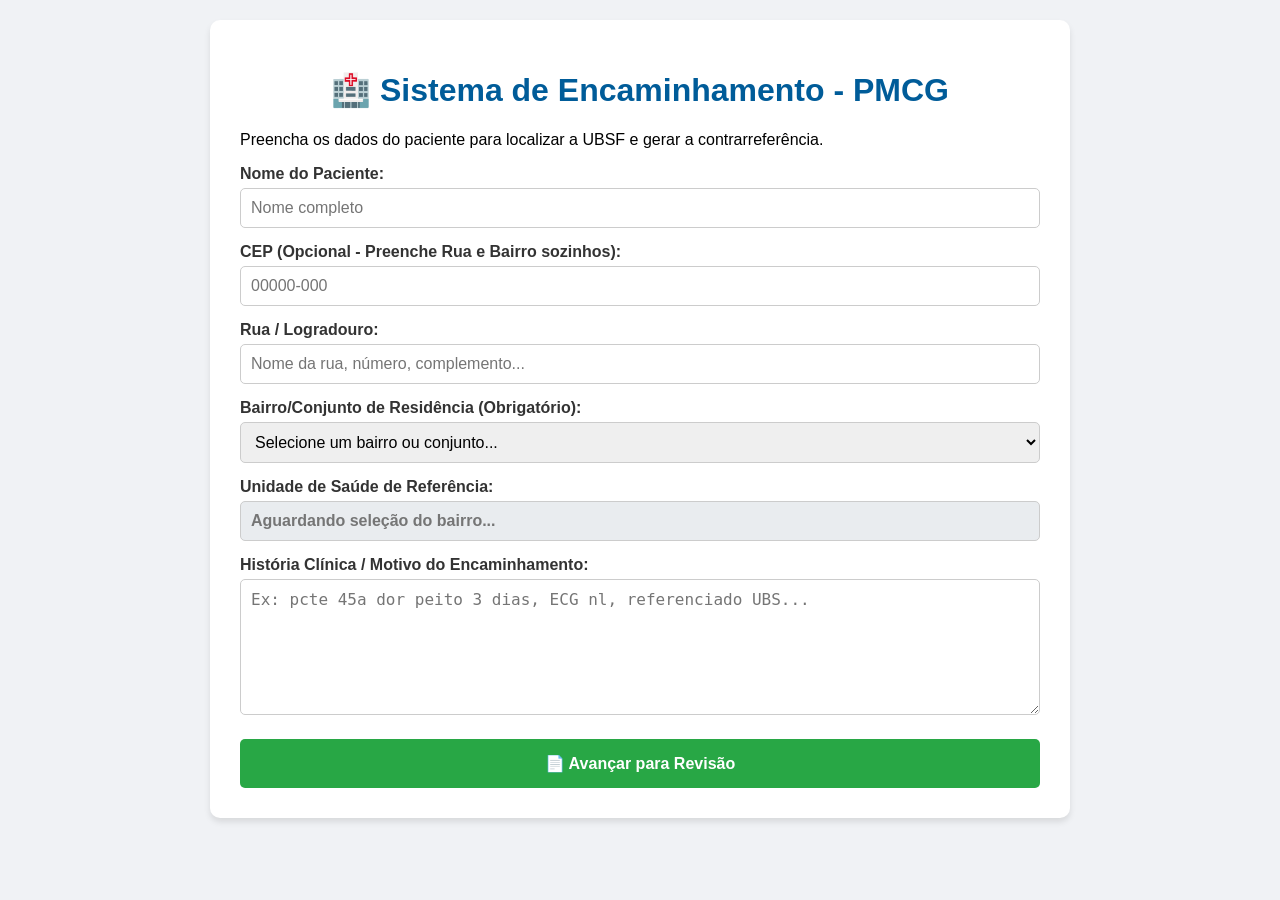
==== index.html @ 98b92aba "botando a key" ====
<!DOCTYPE html>
<html lang="pt-BR">
<head>
    <meta charset="UTF-8">
    <meta name="viewport" content="width=device-width, initial-scale=1.0">
    <title>Sistema de Contrarreferência - SUS Campina Grande</title>
    <style>
        /* =========================================
           ESTILO DA TELA (O que o médico vê no PC)
           ========================================= */
        body { 
            font-family: 'Segoe UI', Tahoma, Geneva, Verdana, sans-serif; 
            background-color: #f0f2f5; 
            margin: 0; 
            padding: 20px; 
        }
        .container { 
            max-width: 800px; 
            margin: 0 auto; 
            background: white; 
            padding: 30px; 
            border-radius: 10px; 
            box-shadow: 0 4px 6px rgba(0,0,0,0.1); 
        }
        h1, h2 { color: #005c99; text-align: center; }
        label { display: block; margin-top: 15px; font-weight: bold; color: #333; }
        select, textarea, input { 
            width: 100%; 
            padding: 10px; 
            margin-top: 5px; 
            border: 1px solid #ccc; 
            border-radius: 5px; 
            font-size: 16px; 
            box-sizing: border-box;
        }
        .botoes-acao {
            display: flex;
            gap: 15px;
            margin-top: 25px;
        }
        button { 
            color: white; 
            padding: 15px; 
            border: none; 
            border-radius: 5px; 
            cursor: pointer; 
            font-size: 16px; 
            width: 100%; 
            font-weight: bold;
            transition: opacity 0.2s;
        }
        button:hover { opacity: 0.8; }
        button:disabled { background-color: #6c757d; cursor: not-allowed; opacity: 0.7; }
        
        .btn-principal { background-color: #28a745; margin-top: 20px;}
        .btn-voltar { background-color: #6c757d; }
        .btn-alterar { background-color: #ffc107; color: #333; }

        .loading { color: #005c99; font-size: 14px; display: none; margin-top: 5px;}

        /* Telas */
        #tela-preview { display: none; }
        #documento-oficial { display: none; }

        /* =========================================
           CONFIGURAÇÃO DE IMPRESSÃO (PDF)
           ========================================= */
        @media print {
            @page { size: A4; margin: 0; }
            body { margin: 0; padding: 0; background: white; }
            body * { visibility: hidden; }
            .container { display: none !important; }

            #documento-oficial, #documento-oficial * { visibility: visible; }

            #documento-oficial {
                position: absolute; left: 0; top: 0; width: 100%;
                padding: 2.5cm 2.5cm 2.5cm 3cm; 
                box-sizing: border-box;
                font-family: 'Times New Roman', Times, serif;
                font-size: 12pt; color: black; display: block;
            }

            .cabecalho { text-align: center; border-bottom: 2px solid black; padding-bottom: 15px; margin-bottom: 30px; }
            .cabecalho h2 { font-size: 16pt; margin: 5px 0; text-transform: uppercase; color: black; }
            .cabecalho h3 { font-size: 14pt; margin: 5px 0; font-weight: normal; }
            .cabecalho p { font-size: 12pt; margin: 10px 0; font-weight: bold; letter-spacing: 1px; }

            .campo-impresso { margin-bottom: 25px; font-size: 13pt; line-height: 1.6; }
            strong { font-weight: bold; }
            hr { margin: 30px 0; border: 0; border-top: 1px solid #000; }

            #print-historia { text-align: justify; min-height: 100px; white-space: pre-wrap; }

            .assinatura { margin-top: 100px; text-align: center; border-top: 1px solid black; width: 60%; margin-left: auto; margin-right: auto; padding-top: 10px; }
            
            .rodape-sis { position: fixed; bottom: 1cm; left: 0; width: 100%; text-align: center; font-size: 9pt; color: #555; }
            .versao-canto { position: fixed; bottom: 1cm; right: 2cm; font-size: 8pt; color: #ccc; }
        }
    </style>
</head>
<body>

    <div class="container" id="tela-formulario">
        <h1>🏥 Sistema de Encaminhamento - PMCG</h1>
        <p>Preencha os dados do paciente para localizar a UBSF e gerar a contrarreferência.</p>

        <label for="paciente">Nome do Paciente:</label>
        <input type="text" id="paciente" placeholder="Nome completo">

        <label for="cep">CEP (Opcional - Preenche Rua e Bairro sozinhos):</label>
        <input type="text" id="cep" placeholder="00000-000" onblur="buscarCEP()" maxlength="9">
        <div id="loading-cep" class="loading">Buscando endereço...</div>

        <label for="rua">Rua / Logradouro:</label>
        <input type="text" id="rua" placeholder="Nome da rua, número, complemento...">

        <label for="bairro">Bairro/Conjunto de Residência (Obrigatório):</label>
        <select id="bairro" onchange="localizarUBS()">
            <option value="">Selecione um bairro ou conjunto...</option>
            <option value="Acácio Figueiredo (Catingueira)">Acácio Figueiredo (Catingueira)</option>
            <option value="Alto Branco">Alto Branco</option>
            <option value="Alto da Serra (Cuités)">Alto da Serra (Cuités)</option>
            <option value="Altos de Campina (Cidades)">Altos de Campina (Cidades)</option>
            <option value="Araxá">Araxá</option>
            <option value="Bairro das Cidades">Bairro das Cidades</option>
            <option value="Bairro das Nações">Bairro das Nações</option>
            <option value="Bela Vista">Bela Vista</option>
            <option value="Belo Monte (Nova Brasília)">Belo Monte (Nova Brasília)</option>
            <option value="Bodocongó">Bodocongó</option>
            <option value="Castelo Branco">Castelo Branco</option>
            <option value="Catolé">Catolé</option>
            <option value="Catolé de Zé Ferreira">Catolé de Zé Ferreira</option>
            <option value="Centenário">Centenário</option>
            <option value="Centro">Centro</option>
            <option value="Colinas do Oeste">Colinas do Oeste</option>
            <option value="Colinas do Sol (Malvinas)">Colinas do Sol (Malvinas)</option>
            <option value="Complexo Aluizio Campos (Ligeiro)">Complexo Aluizio Campos (Ligeiro)</option>
            <option value="Conceição">Conceição</option>
            <option value="Conjunto Acácio Figueiredo (Três Irmãs)">Conjunto Acácio Figueiredo (Três Irmãs)</option>
            <option value="Conjunto Chico Mendes (Malvinas)">Conjunto Chico Mendes (Malvinas)</option>
            <option value="Conjunto Cinza (Três Irmãs)">Conjunto Cinza (Três Irmãs)</option>
            <option value="Conjunto Irmãos Alexandrino">Conjunto Irmãos Alexandrino</option>
            <option value="Conjunto Mariz (Malvinas)">Conjunto Mariz (Malvinas)</option>
            <option value="Conjunto Pedro Gondim (Cidades)">Conjunto Pedro Gondim (Cidades)</option>
            <option value="Conjunto Raimundo Suassuna (Três Irmãs)">Conjunto Raimundo Suassuna (Três Irmãs)</option>
            <option value="Conjunto Ronaldo Cunha Lima (Três Irmãs)">Conjunto Ronaldo Cunha Lima (Três Irmãs)</option>
            <option value="Conjunto Severino Cabral (Bodocongó)">Conjunto Severino Cabral (Bodocongó)</option>
            <option value="Cruzeiro">Cruzeiro</option>
            <option value="Cuités">Cuités</option>
            <option value="Dinamérica">Dinamérica</option>
            <option value="Distrito de Catolé">Distrito de Catolé</option>
            <option value="Distrito dos Mecânicos (Jardim Paulistano)">Distrito dos Mecânicos (Jardim Paulistano)</option>
            <option value="Distrito Industrial">Distrito Industrial</option>
            <option value="Estação Velha">Estação Velha</option>
            <option value="Galante">Galante</option>
            <option value="Glória 1 (Nova Brasília)">Glória 1 (Nova Brasília)</option>
            <option value="Glória 2 (Nova Brasília)">Glória 2 (Nova Brasília)</option>
            <option value="Itararé">Itararé</option>
            <option value="Jardim América (Nova Brasília)">Jardim América (Nova Brasília)</option>
            <option value="Jardim Bellagio (Três Irmãs)">Jardim Bellagio (Três Irmãs)</option>
            <option value="Jardim Borborema">Jardim Borborema</option>
            <option value="Jardim Continental">Jardim Continental</option>
            <option value="Jardim Europa (Nova Brasília)">Jardim Europa (Nova Brasília)</option>
            <option value="Jardim Menezes">Jardim Menezes</option>
            <option value="Jardim Paulistano">Jardim Paulistano</option>
            <option value="Jardim Quarenta">Jardim Quarenta</option>
            <option value="Jardim Tavares">Jardim Tavares</option>
            <option value="Jardim Verdejante">Jardim Verdejante</option>
            <option value="Jardim Vitória">Jardim Vitória</option>
            <option value="Jardim Walnyza (Velame)">Jardim Walnyza (Velame)</option>
            <option value="Jeremias">Jeremias</option>
            <option value="José Pinheiro">José Pinheiro</option>
            <option value="Juracy Palhano (Nações)">Juracy Palhano (Nações)</option>
            <option value="Lauritzen">Lauritzen</option>
            <option value="Liberdade">Liberdade</option>
            <option value="Ligeiro">Ligeiro</option>
            <option value="Loteamento Alameda (Serrotão)">Loteamento Alameda (Serrotão)</option>
            <option value="Loteamento Altiplano Serra Rica (Cuités)">Loteamento Altiplano Serra Rica (Cuités)</option>
            <option value="Loteamento Bento Figueiredo (Monte Santo/Univ.)">Loteamento Bento Figueiredo (Monte Santo/Univ.)</option>
            <option value="Loteamento Grande Campina (Serrotão)">Loteamento Grande Campina (Serrotão)</option>
            <option value="Loteamento João Paulo II (Ramadinha)">Loteamento João Paulo II (Ramadinha)</option>
            <option value="Loteamento Portal dos Bosques (Serrotão)">Loteamento Portal dos Bosques (Serrotão)</option>
            <option value="Louzeiro">Louzeiro</option>
            <option value="Malvinas">Malvinas</option>
            <option value="Marinho">Marinho</option>
            <option value="Mirante">Mirante</option>
            <option value="Monte Castelo">Monte Castelo</option>
            <option value="Monte Santo">Monte Santo</option>
            <option value="Mutirão do Serrotão">Mutirão do Serrotão</option>
            <option value="Nova Brasília">Nova Brasília</option>
            <option value="Novo Araxá">Novo Araxá</option>
            <option value="Novo Bodocongó">Novo Bodocongó</option>
            <option value="Novo Cruzeiro">Novo Cruzeiro</option>
            <option value="Novo Horizonte">Novo Horizonte</option>
            <option value="Palmeira">Palmeira</option>
            <option value="Palmeira Imperial">Palmeira Imperial</option>
            <option value="Pedregal">Pedregal</option>
            <option value="Ponto Cem Réis">Ponto Cem Réis</option>
            <option value="Portal de Campina (Três Irmãs)">Portal de Campina (Três Irmãs)</option>
            <option value="Portal Sudoeste (Três Irmãs)">Portal Sudoeste (Três Irmãs)</option>
            <option value="Prata">Prata</option>
            <option value="Presidente Médici">Presidente Médici</option>
            <option value="Quarenta">Quarenta</option>
            <option value="Ramadinha (I e II)">Ramadinha (I e II)</option>
            <option value="Ressurreição 1 (Acácio Figueiredo e Presidente Médici)">Ressurreição 1 (Acácio Figueiredo e Presidente Médici)</option>
            <option value="Ressurreição 2">Ressurreição 2</option>
            <option value="Rocha Cavalcante (Três Irmãs)">Rocha Cavalcante (Três Irmãs)</option>
            <option value="Rosa Cruz (Cruzeiro)">Rosa Cruz (Cruzeiro)</option>
            <option value="Sandra Cavalcante">Sandra Cavalcante</option>
            <option value="Santa Cruz">Santa Cruz</option>
            <option value="Santa Rosa">Santa Rosa</option>
            <option value="Santa Terezinha">Santa Terezinha</option>
            <option value="Santo Antônio">Santo Antônio</option>
            <option value="São Januário (Bodocongó)">São Januário (Bodocongó)</option>
            <option value="São José">São José</option>
            <option value="São José da Mata">São José da Mata</option>
            <option value="Serra da Borborema">Serra da Borborema</option>
            <option value="Serrotão">Serrotão</option>
            <option value="Sítio Estreito (I, II e III)">Sítio Estreito (I, II e III)</option>
            <option value="Sítio Lucas (I e II)">Sítio Lucas (I e II)</option>
            <option value="Tambor">Tambor</option>
            <option value="Três Irmãs">Três Irmãs</option>
            <option value="Universitário">Universitário</option>
            <option value="Velame">Velame</option>
            <option value="Vila dos Teimosos (Bodocongó)">Vila dos Teimosos (Bodocongó)</option>
            <option value="Vila Olímpia (Cuités)">Vila Olímpia (Cuités)</option>
        </select>

        <label for="ubs-encontrada">Unidade de Saúde de Referência:</label>
        <input type="text" id="ubs-encontrada" readonly placeholder="Aguardando seleção do bairro..." style="background-color: #e9ecef; font-weight: bold; color: #d9534f;">

        <label for="historia">História Clínica / Motivo do Encaminhamento:</label>
        <textarea id="historia" rows="6" placeholder="Ex: pcte 45a dor peito 3 dias, ECG nl, referenciado UBS..."></textarea>
        
        <button id="btn-avancar" class="btn-principal" onclick="irParaRevisao()">📄 Avançar para Revisão</button>
    </div>

    <div class="container" id="tela-preview">
        <h2>Revisão do Encaminhamento</h2>
        <p>Revise os dados antes de gerar o documento finalizado para o paciente.</p>

        <div style="background-color: #f8f9fa; padding: 15px; border-radius: 5px; border: 1px solid #ccc;">
            <p><strong>Paciente:</strong> <span id="rev-paciente"></span></p>
            <p><strong>Endereço:</strong> <span id="rev-endereco"></span></p>
            <p><strong>Unidade de Destino:</strong> <span id="rev-ubs" style="color: #d9534f; font-weight: bold;"></span></p>
            
            <label for="rev-historia">História Clínica / Conduta (Melhorada por IA):</label>
            <textarea id="rev-historia" rows="8"></textarea>
        </div>

        <div class="botoes-acao">
            <button class="btn-voltar" onclick="voltarParaForm()">⬅️ Voltar</button>
            <button class="btn-alterar" onclick="alterarDescricao()">✏️ Alterar Descrição</button>
            <button class="btn-principal" onclick="confirmarEImprimir()">🖨️ Confirmar e Imprimir</button>
        </div>
    </div>

    <div id="documento-oficial">
        <div class="cabecalho">
            <h2>PREFEITURA MUNICIPAL DE CAMPINA GRANDE</h2>
            <h3>SECRETARIA MUNICIPAL DE SAÚDE</h3>
            <p>CONTRARREFERÊNCIA / ENCAMINHAMENTO</p>
        </div>
        
        <div class="campo-impresso"><strong>Paciente:</strong> <br> <span id="print-paciente"></span></div>
        <div class="campo-impresso"><strong>Endereço Residencial:</strong> <br> <span id="print-endereco"></span></div>
        <div class="campo-impresso"><strong>Unidade de Destino (UBSF/Centro de Saúde):</strong> <br> <span id="print-ubs"></span></div>
        
        <hr>
        
        <h3>Histórico Clínico e Conduta:</h3>
        <div class="campo-impresso" id="print-historia"></div>

        <div class="assinatura">
            Assinatura e Carimbo do Médico<br>
            Urgência/Emergência
        </div>
        
        <div class="rodape-sis">
            Documento gerado eletronicamente pelo Sistema Integrado de Saúde.
        </div>
        <div class="versao-canto">
            v3.0.0 - Debugger Ativado
        </div>
    </div>

    <script>
        // ==========================================
        // 🚨 CONFIGURAÇÃO DA INTELIGÊNCIA ARTIFICIAL
        // ==========================================
        // APAGUE E COLOQUE SUA NOVA CHAVE AQUI DENTRO DAS ASPAS:
        const GEMINI_API_KEY = 'AIzaSyDJZE4pDd6wF1U__6DGbTFGeXxDzhyXias'; 

        // BANCO DE DADOS (UBSF)
        const baseDeDados = {
            "Acácio Figueiredo (Catingueira)": "UBSF Acácio Figueiredo",
            "Alto Branco": "UBSF Alto Branco",
            "Alto da Serra (Cuités)": "UBSF Cuités (Alto da Serra)",
            "Altos de Campina (Cidades)": "UBSF Bairro das Cidades",
            "Araxá": "UBSF Araxá",
            "Bairro das Cidades": "UBSF Bairro das Cidades",
            "Bairro das Nações": "UBSF Bairro das Nações",
            "Bela Vista": "UBSF Bela Vista",
            "Belo Monte (Nova Brasília)": "UBSF Nova Brasília (Belo Monte)",
            "Bodocongó": "UBSF Bodocongó",
            "Castelo Branco": "UBSF Castelo Branco",
            "Catolé": "UBSF Catolé",
            "Catolé de Zé Ferreira": "UBSF Catolé de Zé Ferreira",
            "Centenário": "UBSF Centenário",
            "Centro": "Centro de Saúde Francisco Pinto",
            "Colinas do Oeste": "UBSF Colinas do Oeste",
            "Colinas do Sol (Malvinas)": "UBSF Malvinas",
            "Complexo Aluizio Campos (Ligeiro)": "UBSF Aluizio Campos",
            "Conceição": "UBSF Conceição",
            "Conjunto Acácio Figueiredo (Três Irmãs)": "UBSF Três Irmãs",
            "Conjunto Chico Mendes (Malvinas)": "UBSF Chico Mendes",
            "Conjunto Cinza (Três Irmãs)": "UBSF Conjunto Cinza",
            "Conjunto Irmãos Alexandrino": "UBSF Irmãos Alexandrino",
            "Conjunto Mariz (Malvinas)": "UBSF Malvinas",
            "Conjunto Pedro Gondim (Cidades)": "UBSF Pedro Gondim",
            "Conjunto Raimundo Suassuna (Três Irmãs)": "UBSF Raimundo Suassuna",
            "Conjunto Ronaldo Cunha Lima (Três Irmãs)": "UBSF Ronaldo Cunha Lima",
            "Conjunto Severino Cabral (Bodocongó)": "UBSF Severino Cabral",
            "Cruzeiro": "UBSF Cruzeiro",
            "Cuités": "UBSF Cuités",
            "Dinamérica": "UBSF Dinamérica",
            "Distrito de Catolé": "UBSF Distrito de Catolé",
            "Distrito dos Mecânicos (Jardim Paulistano)": "UBSF Distrito dos Mecânicos",
            "Distrito Industrial": "UBSF Distrito Industrial",
            "Estação Velha": "UBSF Estação Velha",
            "Galante": "UBSF Galante",
            "Glória 1 (Nova Brasília)": "UBSF Nova Brasília (Glória)",
            "Glória 2 (Nova Brasília)": "UBSF Nova Brasília (Glória)",
            "Itararé": "UBSF Itararé",
            "Jardim América (Nova Brasília)": "UBSF Nova Brasília",
            "Jardim Bellagio (Três Irmãs)": "UBSF Três Irmãs",
            "Jardim Borborema": "UBSF Jardim Borborema",
            "Jardim Continental": "UBSF Jardim Continental",
            "Jardim Europa (Nova Brasília)": "UBSF Nova Brasília",
            "Jardim Menezes": "UBSF Jardim Menezes",
            "Jardim Paulistano": "UBSF Jardim Paulistano",
            "Jardim Quarenta": "UBSF Jardim Quarenta",
            "Jardim Tavares": "UBSF Jardim Tavares",
            "Jardim Verdejante": "UBSF Jardim Verdejante",
            "Jardim Vitória": "UBSF Jardim Vitória",
            "Jardim Walnyza (Velame)": "UBSF Velame",
            "Jeremias": "UBSF Jeremias",
            "José Pinheiro": "UBSF José Pinheiro",
            "Juracy Palhano (Nações)": "UBSF Nações",
            "Lauritzen": "UBSF Lauritzen",
            "Liberdade": "UBSF Liberdade",
            "Ligeiro": "UBSF Ligeiro",
            "Loteamento Alameda (Serrotão)": "UBSF Serrotão",
            "Loteamento Altiplano Serra Rica (Cuités)": "UBSF Cuités",
            "Loteamento Bento Figueiredo (Monte Santo/Univ.)": "UBSF Bento Figueiredo",
            "Loteamento Grande Campina (Serrotão)": "UBSF Serrotão",
            "Loteamento João Paulo II (Ramadinha)": "UBSF Ramadinha",
            "Loteamento Portal dos Bosques (Serrotão)": "UBSF Serrotão",
            "Louzeiro": "UBSF Louzeiro",
            "Malvinas": "UBSF Malvinas",
            "Marinho": "UBSF Marinho",
            "Mirante": "UBSF Mirante",
            "Monte Castelo": "UBSF Monte Castelo",
            "Monte Santo": "UBSF Monte Santo",
            "Mutirão do Serrotão": "UBSF Mutirão do Serrotão",
            "Nova Brasília": "UBSF Nova Brasília",
            "Novo Araxá": "UBSF Novo Araxá",
            "Novo Bodocongó": "UBSF Novo Bodocongó",
            "Novo Cruzeiro": "UBSF Novo Cruzeiro",
            "Novo Horizonte": "UBSF Novo Horizonte",
            "Palmeira": "UBSF Palmeira",
            "Palmeira Imperial": "UBSF Palmeira Imperial",
            "Pedregal": "UBSF Pedregal",
            "Ponto Cem Réis": "UBSF Ponto Cem Réis",
            "Portal de Campina (Três Irmãs)": "UBSF Três Irmãs",
            "Portal Sudoeste (Três Irmãs)": "UBSF Portal Sudoeste",
            "Prata": "Centro de Saúde da Prata",
            "Presidente Médici": "UBSF Presidente Médici",
            "Quarenta": "UBSF Quarenta",
            "Ramadinha (I e II)": "UBSF Ramadinha",
            "Ressurreição 1 (Acácio Figueiredo e Presidente Médici)": "UBSF Ressurreição",
            "Ressurreição 2": "UBSF Ressurreição 2",
            "Rocha Cavalcante (Três Irmãs)": "UBSF Rocha Cavalcante",
            "Rosa Cruz (Cruzeiro)": "UBSF Rosa Cruz",
            "Sandra Cavalcante": "UBSF Sandra Cavalcante",
            "Santa Cruz": "UBSF Santa Cruz",
            "Santa Rosa": "UBSF Santa Rosa",
            "Santa Terezinha": "UBSF Santa Terezinha",
            "Santo Antônio": "UBSF Santo Antônio",
            "São Januário (Bodocongó)": "UBSF Bodocongó",
            "São José": "UBSF São José",
            "São José da Mata": "UBSF São José da Mata",
            "Serra da Borborema": "UBSF Serra da Borborema",
            "Serrotão": "UBSF Serrotão",
            "Sítio Estreito (I, II e III)": "UBSF Sítio Estreito",
            "Sítio Lucas (I e II)": "UBSF Sítio Lucas",
            "Tambor": "UBSF Tambor",
            "Três Irmãs": "UBSF Três Irmãs",
            "Universitário": "UBSF Universitário",
            "Velame": "UBSF Velame",
            "Vila dos Teimosos (Bodocongó)": "UBSF Bodocongó",
            "Vila Olímpia (Cuités)": "UBSF Cuités"
        };

        // FUNÇÃO QUE RODA A IA POR DEBAIXO DOS PANOS (COM AVISOS DE ERRO LIGADOS)
        async function melhorarTextoComIA(textoOriginal) {
            if (GEMINI_API_KEY === 'AIzaSyDJZE4pDd6wF1U__6DGbTFGeXxDzhyXias') {
                alert("❌ ERRO: Você esqueceu de colocar sua API Key nova no código!");
                return textoOriginal;
            }

            const promptMestre = `Atue como um médico assistente. Transforme as seguintes palavras-chave ou anotações breves em um resumo clínico formal, claro, coeso e objetivo para um documento de encaminhamento e contrarreferência do SUS. 
            Regras estritas: 
            1. NÃO invente dados médicos, sintomas, medicações ou idades que não foram fornecidos nas notas. 
            2. Corrija abreviações para os termos médicos corretos. 
            3. O texto deve ser corrido, profissional e em um único parágrafo ou tópicos curtos.
            
            Anotações do médico: ${textoOriginal}`;

            try {
                const url = `https://generativelanguage.googleapis.com/v1beta/models/gemini-1.5-flash:generateContent?key=${GEMINI_API_KEY}`;
                
                const response = await fetch(url, {
                    method: 'POST',
                    headers: { 'Content-Type': 'application/json' },
                    body: JSON.stringify({
                        contents: [{ parts: [{ text: promptMestre }] }],
                        // DESLIGA OS FILTROS DE SEGURANÇA QUE BLOQUEIAM TERMOS CLÍNICOS E ANATÔMICOS
                        safetySettings: [
                            { category: "HARM_CATEGORY_DANGEROUS_CONTENT", threshold: "BLOCK_NONE" },
                            { category: "HARM_CATEGORY_HARASSMENT", threshold: "BLOCK_NONE" },
                            { category: "HARM_CATEGORY_HATE_SPEECH", threshold: "BLOCK_NONE" },
                            { category: "HARM_CATEGORY_SEXUALLY_EXPLICIT", threshold: "BLOCK_NONE" }
                        ]
                    })
                });

                const data = await response.json();

                // 🚨 SE O GOOGLE RETORNAR ERRO (CHAVE REVOGADA, ETC), O ALERTA APARECE AQUI:
                if (!response.ok) {
                    alert("❌ ERRO DA API DO GEMINI:\nO Google recusou o acesso. Detalhe do erro:\n" + (data.error?.message || "Erro desconhecido. Verifique sua API Key."));
                    return textoOriginal;
                }

                if (data.candidates && data.candidates.length > 0) {
                    return data.candidates[0].content.parts[0].text.trim();
                } else {
                    alert("⚠️ A IA rodou, mas o Google bloqueou a resposta por segurança. O texto original será mantido.");
                    return textoOriginal; 
                }

            } catch (error) {
                alert("❌ ERRO NO SISTEMA:\nNão foi possível conectar à internet ou à IA. Erro: " + error.message);
                return textoOriginal; 
            }
        }

        // BUSCA CEP
        async function buscarCEP() {
            let cepInput = document.getElementById('cep').value;
            let cep = cepInput.replace(/\D/g, ''); 
            
            if (cep.length === 8) {
                document.getElementById('loading-cep').style.display = "block";
                try {
                    let response = await fetch(`https://viacep.com.br/ws/${cep}/json/`);
                    let data = await response.json();
                    
                    if (!data.erro) {
                        if (data.logradouro) {
                            document.getElementById('rua').value = data.logradouro;
                        } else {
                            document.getElementById('rua').value = ""; 
                            alert("Esse parece ser um CEP geral da cidade. A rua e o bairro precisam ser preenchidos manualmente.");
                        }
                        
                        let selectBairro = document.getElementById('bairro');
                        let bairroEncontrado = false;
                        
                        if (data.bairro) {
                            let apiBairro = data.bairro.normalize("NFD").replace(/[\u0300-\u036f]/g, "").toLowerCase().trim();
                            
                            let indiceExato = -1;
                            let indiceParcial = -1;

                            for (let i = 1; i < selectBairro.options.length; i++) {
                                let optionText = selectBairro.options[i].text.normalize("NFD").replace(/[\u0300-\u036f]/g, "").toLowerCase().trim();

                                if (optionText === apiBairro) {
                                    indiceExato = i;
                                    break; 
                                } else if (indiceExato === -1 && (optionText.includes(apiBairro) || apiBairro.includes(optionText))) {
                                    if (indiceParcial === -1) {
                                        indiceParcial = i; 
                                    }
                                }
                            }

                            if (indiceExato !== -1) {
                                selectBairro.selectedIndex = indiceExato;
                                bairroEncontrado = true;
                            } else if (indiceParcial !== -1) {
                                selectBairro.selectedIndex = indiceParcial;
                                bairroEncontrado = true;
                            }
                        }
                        
                        localizarUBS(); 
                        
                        if (!bairroEncontrado && data.bairro) {
                            alert(`O CEP achou a área "${data.bairro}", mas ela não casou perfeitamente. Por favor, escolha a opção mais próxima no menu.`);
                        }
                    } else {
                        alert("⚠️ CEP não encontrado. Verifique se os números estão corretos.");
                    }
                } catch (error) {
                    alert("⚠️ Erro de conexão ao buscar o CEP. O sistema dos Correios pode estar instável.");
                    console.error("Erro na busca de CEP", error);
                } finally {
                    document.getElementById('loading-cep').style.display = "none";
                }
            } else if (cep.length > 0 && cep.length < 8) {
                alert("⚠️ O CEP está incompleto. Ele precisa ter 8 números.");
            }
        }

        function localizarUBS() {
            const bairroSelecionado = document.getElementById('bairro').value;
            const campoUBS = document.getElementById('ubs-encontrada');
            if (bairroSelecionado && baseDeDados[bairroSelecionado]) {
                campoUBS.value = baseDeDados[bairroSelecionado];
            } else {
                campoUBS.value = "";
            }
        }

        // NAVEGAÇÃO E AÇÃO DO BOTÃO "AVANÇAR" COM IA EMBUTIDA
        async function irParaRevisao() {
            const nome = document.getElementById('paciente').value;
            const rua = document.getElementById('rua').value;
            const bairro = document.getElementById('bairro').value;
            const ubs = document.getElementById('ubs-encontrada').value;
            const historiaOriginal = document.getElementById('historia').value.trim();

            if(!nome || !bairro || !historiaOriginal || !ubs) {
                alert("Por favor, preencha pelo menos o Nome do Paciente, Bairro (para localizar a UBS) e a História Clínica.");
                return;
            }

            const btnAvancar = document.getElementById('btn-avancar');
            const textoOriginalBtn = btnAvancar.innerText;
            
            // Trava o botão e avisa que está rodando
            btnAvancar.innerText = "⏳ Estruturando texto com IA...";
            btnAvancar.disabled = true;

            // Chama a Inteligência Artificial e espera
            const historiaMelhorada = await melhorarTextoComIA(historiaOriginal);

            // Destrava o botão
            btnAvancar.innerText = textoOriginalBtn;
            btnAvancar.disabled = false;

            // Joga os dados pra tela de revisão
            document.getElementById('rev-paciente').innerText = nome;
            let enderecoCompleto = rua ? `${rua}, Bairro/Conjunto: ${bairro}` : `Bairro/Conjunto: ${bairro}`;
            document.getElementById('rev-endereco').innerText = enderecoCompleto;
            document.getElementById('rev-ubs').innerText = ubs;
            
            // Joga o texto (melhorado ou o original em caso de falha)
            document.getElementById('rev-historia').value = historiaMelhorada;

            // Troca de tela
            document.getElementById('tela-formulario').style.display = "none";
            document.getElementById('tela-preview').style.display = "block";
        }

        function voltarParaForm() {
            document.getElementById('historia').value = document.getElementById('rev-historia').value;
            document.getElementById('tela-preview').style.display = "none";
            document.getElementById('tela-formulario').style.display = "block";
        }

        function alterarDescricao() {
            const areaTexto = document.getElementById('rev-historia');
            areaTexto.focus();
            const val = areaTexto.value;
            areaTexto.value = '';
            areaTexto.value = val;
        }

        function confirmarEImprimir() {
            const nome = document.getElementById('rev-paciente').innerText;
            const endereco = document.getElementById('rev-endereco').innerText;
            const ubs = document.getElementById('rev-ubs').innerText;
            const historiaFinal = document.getElementById('rev-historia').value;

            document.getElementById('print-paciente').innerText = nome;
            document.getElementById('print-endereco').innerText = endereco;
            document.getElementById('print-ubs').innerText = ubs;
            document.getElementById('print-historia').innerText = historiaFinal;

            window.print();
        }
    </script>
</body>
</html>
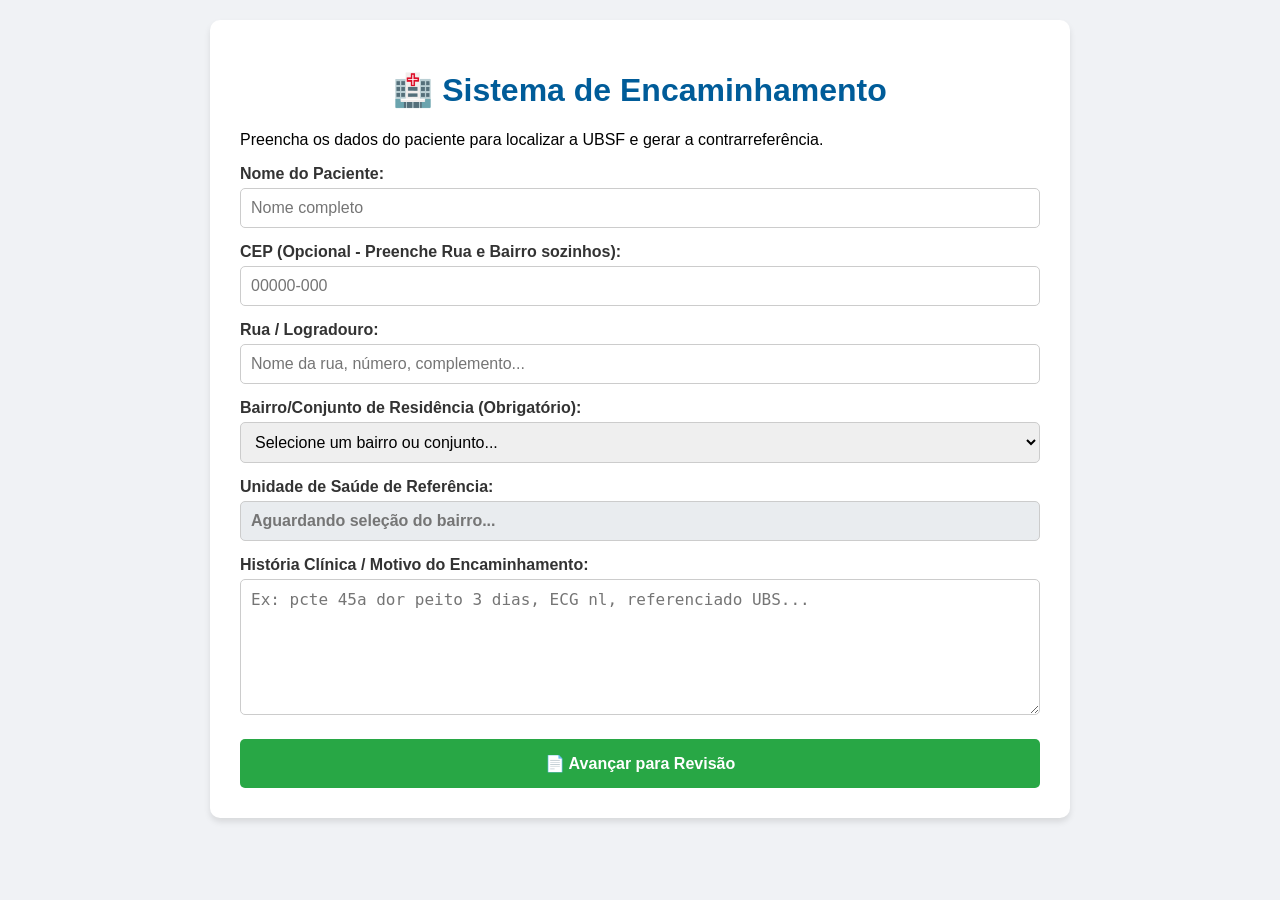
==== commit 5764e235: "ajeitando IA ajeitando prompt pq tava dando um texto muito diferente" ====
--- a/index.html
+++ b/index.html
@@ -102,7 +102,7 @@
 <body>
 
     <div class="container" id="tela-formulario">
-        <h1>🏥 Sistema de Encaminhamento - PMCG</h1>
+        <h1>🏥 Sistema de Encaminhamento</h1>
         <p>Preencha os dados do paciente para localizar a UBSF e gerar a contrarreferência.</p>
 
         <label for="paciente">Nome do Paciente:</label>
@@ -281,7 +281,7 @@
             Documento gerado eletronicamente pelo Sistema Integrado de Saúde.
         </div>
         <div class="versao-canto">
-            v3.0.0 - Debugger Ativado
+            v3.2.0 - Gemini 2.5 Atualizado
         </div>
     </div>
 
@@ -289,7 +289,6 @@
         // ==========================================
         // 🚨 CONFIGURAÇÃO DA INTELIGÊNCIA ARTIFICIAL
         // ==========================================
-        // APAGUE E COLOQUE SUA NOVA CHAVE AQUI DENTRO DAS ASPAS:
         const GEMINI_API_KEY = 'AIzaSyDJZE4pDd6wF1U__6DGbTFGeXxDzhyXias'; 
 
         // BANCO DE DADOS (UBSF)
@@ -403,30 +402,30 @@
             "Vila Olímpia (Cuités)": "UBSF Cuités"
         };
 
-        // FUNÇÃO QUE RODA A IA POR DEBAIXO DOS PANOS (COM AVISOS DE ERRO LIGADOS)
+        // FUNÇÃO QUE RODA A IA POR DEBAIXO DOS PANOS
         async function melhorarTextoComIA(textoOriginal) {
-            if (GEMINI_API_KEY === 'AIzaSyDJZE4pDd6wF1U__6DGbTFGeXxDzhyXias') {
+            if (GEMINI_API_KEY === 'COLOQUE_SUA_NOVA_CHAVE_AQUI') {
                 alert("❌ ERRO: Você esqueceu de colocar sua API Key nova no código!");
                 return textoOriginal;
             }
 
-            const promptMestre = `Atue como um médico assistente. Transforme as seguintes palavras-chave ou anotações breves em um resumo clínico formal, claro, coeso e objetivo para um documento de encaminhamento e contrarreferência do SUS. 
-            Regras estritas: 
-            1. NÃO invente dados médicos, sintomas, medicações ou idades que não foram fornecidos nas notas. 
-            2. Corrija abreviações para os termos médicos corretos. 
-            3. O texto deve ser corrido, profissional e em um único parágrafo ou tópicos curtos.
+            const promptMestre = `Reescreva as anotações médicas abaixo para que fiquem com um português correto, profissional e com boa fluidez. 
+            REGRAS ABSOLUTAS: 
+            1. APENAS corrija erros ortográficos, melhore a pontuação e expanda abreviações médicas comuns (ex: "pcte" para "paciente", "PA" para "Pressão Arterial").
+            2. NÃO INVENTE, não deduza e não adicione NENHUM diagnóstico, sintoma, remédio ou dado que não esteja no texto original.
+            3. NÃO use saudações (como "Olá"), não coloque títulos, não faça introduções nem comentários finais. Devolva EXATAMENTE E APENAS o texto clínico arrumado.
             
             Anotações do médico: ${textoOriginal}`;
 
             try {
-                const url = `https://generativelanguage.googleapis.com/v1beta/models/gemini-1.5-flash:generateContent?key=${GEMINI_API_KEY}`;
+                // AQUI ESTÁ O SEGREDO: O NOME DO MODELO FOI ATUALIZADO PARA gemini-2.5-flash
+                const url = `https://generativelanguage.googleapis.com/v1beta/models/gemini-2.5-flash:generateContent?key=${GEMINI_API_KEY}`;
                 
                 const response = await fetch(url, {
                     method: 'POST',
                     headers: { 'Content-Type': 'application/json' },
                     body: JSON.stringify({
                         contents: [{ parts: [{ text: promptMestre }] }],
-                        // DESLIGA OS FILTROS DE SEGURANÇA QUE BLOQUEIAM TERMOS CLÍNICOS E ANATÔMICOS
                         safetySettings: [
                             { category: "HARM_CATEGORY_DANGEROUS_CONTENT", threshold: "BLOCK_NONE" },
                             { category: "HARM_CATEGORY_HARASSMENT", threshold: "BLOCK_NONE" },
@@ -438,7 +437,6 @@
 
                 const data = await response.json();
 
-                // 🚨 SE O GOOGLE RETORNAR ERRO (CHAVE REVOGADA, ETC), O ALERTA APARECE AQUI:
                 if (!response.ok) {
                     alert("❌ ERRO DA API DO GEMINI:\nO Google recusou o acesso. Detalhe do erro:\n" + (data.error?.message || "Erro desconhecido. Verifique sua API Key."));
                     return textoOriginal;
@@ -552,27 +550,21 @@
             const btnAvancar = document.getElementById('btn-avancar');
             const textoOriginalBtn = btnAvancar.innerText;
             
-            // Trava o botão e avisa que está rodando
             btnAvancar.innerText = "⏳ Estruturando texto com IA...";
             btnAvancar.disabled = true;
 
-            // Chama a Inteligência Artificial e espera
             const historiaMelhorada = await melhorarTextoComIA(historiaOriginal);
 
-            // Destrava o botão
             btnAvancar.innerText = textoOriginalBtn;
             btnAvancar.disabled = false;
 
-            // Joga os dados pra tela de revisão
             document.getElementById('rev-paciente').innerText = nome;
             let enderecoCompleto = rua ? `${rua}, Bairro/Conjunto: ${bairro}` : `Bairro/Conjunto: ${bairro}`;
             document.getElementById('rev-endereco').innerText = enderecoCompleto;
             document.getElementById('rev-ubs').innerText = ubs;
             
-            // Joga o texto (melhorado ou o original em caso de falha)
             document.getElementById('rev-historia').value = historiaMelhorada;
 
-            // Troca de tela
             document.getElementById('tela-formulario').style.display = "none";
             document.getElementById('tela-preview').style.display = "block";
         }
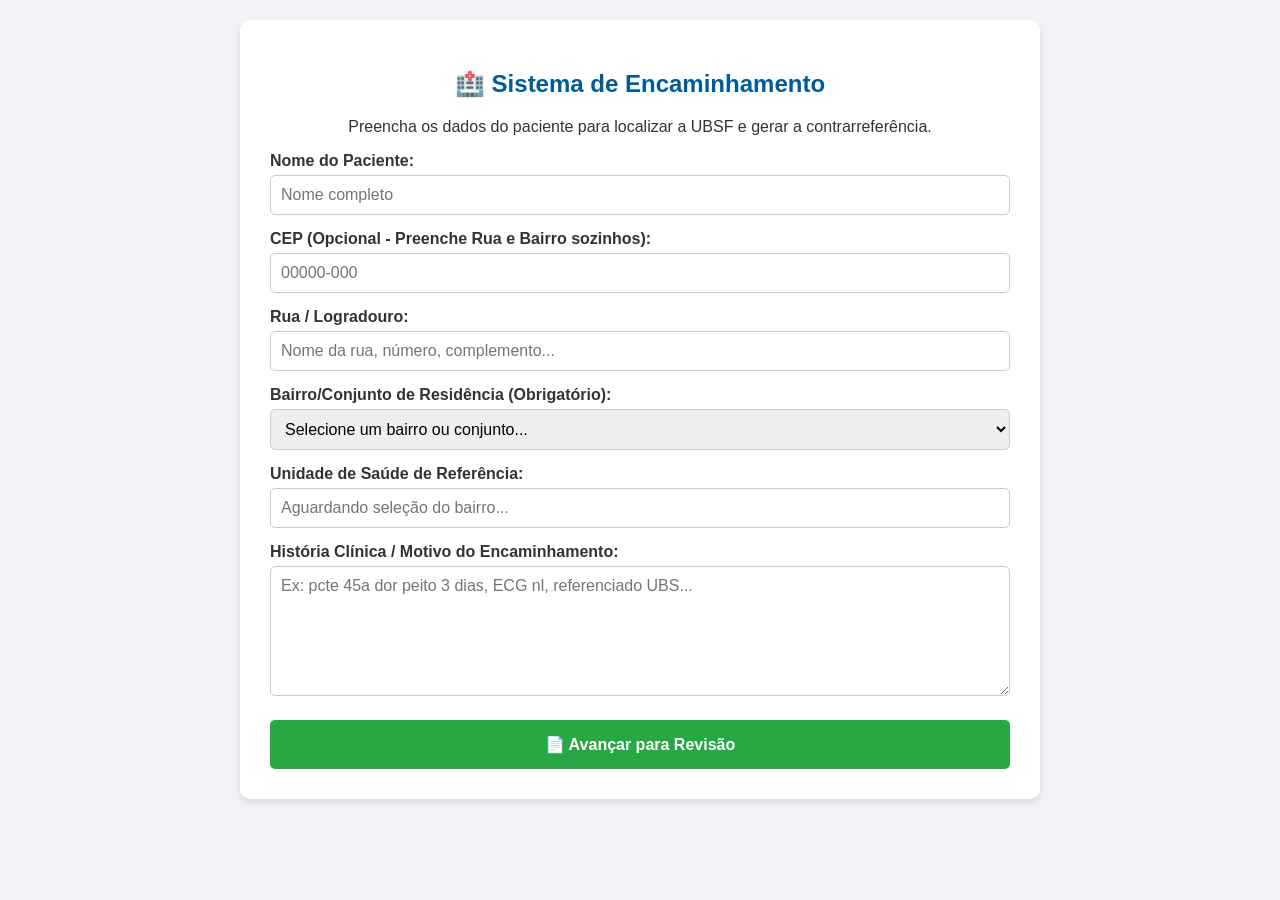
==== commit 562d0942: "Coloquei o novo index para rodas, por seguranca mantive o arquivo anterior como index1.html. Alterei" ====
--- a/index.html
+++ b/index.html
@@ -1,601 +1,124 @@
 <!DOCTYPE html>
 <html lang="pt-BR">
 <head>
-    <meta charset="UTF-8">
-    <meta name="viewport" content="width=device-width, initial-scale=1.0">
-    <title>Sistema de Contrarreferência - SUS Campina Grande</title>
-    <style>
-        /* =========================================
-           ESTILO DA TELA (O que o médico vê no PC)
-           ========================================= */
-        body { 
-            font-family: 'Segoe UI', Tahoma, Geneva, Verdana, sans-serif; 
-            background-color: #f0f2f5; 
-            margin: 0; 
-            padding: 20px; 
-        }
-        .container { 
-            max-width: 800px; 
-            margin: 0 auto; 
-            background: white; 
-            padding: 30px; 
-            border-radius: 10px; 
-            box-shadow: 0 4px 6px rgba(0,0,0,0.1); 
-        }
-        h1, h2 { color: #005c99; text-align: center; }
-        label { display: block; margin-top: 15px; font-weight: bold; color: #333; }
-        select, textarea, input { 
-            width: 100%; 
-            padding: 10px; 
-            margin-top: 5px; 
-            border: 1px solid #ccc; 
-            border-radius: 5px; 
-            font-size: 16px; 
-            box-sizing: border-box;
-        }
-        .botoes-acao {
-            display: flex;
-            gap: 15px;
-            margin-top: 25px;
-        }
-        button { 
-            color: white; 
-            padding: 15px; 
-            border: none; 
-            border-radius: 5px; 
-            cursor: pointer; 
-            font-size: 16px; 
-            width: 100%; 
-            font-weight: bold;
-            transition: opacity 0.2s;
-        }
-        button:hover { opacity: 0.8; }
-        button:disabled { background-color: #6c757d; cursor: not-allowed; opacity: 0.7; }
-        
-        .btn-principal { background-color: #28a745; margin-top: 20px;}
-        .btn-voltar { background-color: #6c757d; }
-        .btn-alterar { background-color: #ffc107; color: #333; }
+  <meta charset="UTF-8">
+  <meta name="viewport" content="width=device-width, initial-scale=1.0">
+  <title>Sistema de Contrarreferência - SUS Campina Grande</title>
 
-        .loading { color: #005c99; font-size: 14px; display: none; margin-top: 5px;}
-
-        /* Telas */
-        #tela-preview { display: none; }
-        #documento-oficial { display: none; }
-
-        /* =========================================
-           CONFIGURAÇÃO DE IMPRESSÃO (PDF)
-           ========================================= */
-        @media print {
-            @page { size: A4; margin: 0; }
-            body { margin: 0; padding: 0; background: white; }
-            body * { visibility: hidden; }
-            .container { display: none !important; }
-
-            #documento-oficial, #documento-oficial * { visibility: visible; }
-
-            #documento-oficial {
-                position: absolute; left: 0; top: 0; width: 100%;
-                padding: 2.5cm 2.5cm 2.5cm 3cm; 
-                box-sizing: border-box;
-                font-family: 'Times New Roman', Times, serif;
-                font-size: 12pt; color: black; display: block;
-            }
-
-            .cabecalho { text-align: center; border-bottom: 2px solid black; padding-bottom: 15px; margin-bottom: 30px; }
-            .cabecalho h2 { font-size: 16pt; margin: 5px 0; text-transform: uppercase; color: black; }
-            .cabecalho h3 { font-size: 14pt; margin: 5px 0; font-weight: normal; }
-            .cabecalho p { font-size: 12pt; margin: 10px 0; font-weight: bold; letter-spacing: 1px; }
-
-            .campo-impresso { margin-bottom: 25px; font-size: 13pt; line-height: 1.6; }
-            strong { font-weight: bold; }
-            hr { margin: 30px 0; border: 0; border-top: 1px solid #000; }
-
-            #print-historia { text-align: justify; min-height: 100px; white-space: pre-wrap; }
-
-            .assinatura { margin-top: 100px; text-align: center; border-top: 1px solid black; width: 60%; margin-left: auto; margin-right: auto; padding-top: 10px; }
-            
-            .rodape-sis { position: fixed; bottom: 1cm; left: 0; width: 100%; text-align: center; font-size: 9pt; color: #555; }
-            .versao-canto { position: fixed; bottom: 1cm; right: 2cm; font-size: 8pt; color: #ccc; }
-        }
-    </style>
+  <link rel="stylesheet" href="css/style.css">
+  <link rel="stylesheet" href="css/print.css" media="print">
 </head>
 <body>
-
-    <div class="container" id="tela-formulario">
+  <main class="app">
+    <section class="container" id="tela-formulario">
+      <header class="page-header">
         <h1>🏥 Sistema de Encaminhamento</h1>
         <p>Preencha os dados do paciente para localizar a UBSF e gerar a contrarreferência.</p>
+      </header>
 
-        <label for="paciente">Nome do Paciente:</label>
-        <input type="text" id="paciente" placeholder="Nome completo">
+      <form id="form-encaminhamento">
+        <div class="form-group">
+          <label for="paciente">Nome do Paciente:</label>
+          <input type="text" id="paciente" name="paciente" placeholder="Nome completo">
+        </div>
 
-        <label for="cep">CEP (Opcional - Preenche Rua e Bairro sozinhos):</label>
-        <input type="text" id="cep" placeholder="00000-000" onblur="buscarCEP()" maxlength="9">
-        <div id="loading-cep" class="loading">Buscando endereço...</div>
+        <div class="form-group">
+          <label for="cep">CEP (Opcional - Preenche Rua e Bairro sozinhos):</label>
+          <input type="text" id="cep" name="cep" placeholder="00000-000" maxlength="9">
+          <div id="loading-cep" class="loading">Buscando endereço...</div>
+        </div>
 
-        <label for="rua">Rua / Logradouro:</label>
-        <input type="text" id="rua" placeholder="Nome da rua, número, complemento...">
+        <div class="form-group">
+          <label for="rua">Rua / Logradouro:</label>
+          <input type="text" id="rua" name="rua" placeholder="Nome da rua, número, complemento...">
+        </div>
 
-        <label for="bairro">Bairro/Conjunto de Residência (Obrigatório):</label>
-        <select id="bairro" onchange="localizarUBS()">
+        <div class="form-group">
+          <label for="bairro">Bairro/Conjunto de Residência (Obrigatório):</label>
+          <select id="bairro" name="bairro">
             <option value="">Selecione um bairro ou conjunto...</option>
-            <option value="Acácio Figueiredo (Catingueira)">Acácio Figueiredo (Catingueira)</option>
-            <option value="Alto Branco">Alto Branco</option>
-            <option value="Alto da Serra (Cuités)">Alto da Serra (Cuités)</option>
-            <option value="Altos de Campina (Cidades)">Altos de Campina (Cidades)</option>
-            <option value="Araxá">Araxá</option>
-            <option value="Bairro das Cidades">Bairro das Cidades</option>
-            <option value="Bairro das Nações">Bairro das Nações</option>
-            <option value="Bela Vista">Bela Vista</option>
-            <option value="Belo Monte (Nova Brasília)">Belo Monte (Nova Brasília)</option>
-            <option value="Bodocongó">Bodocongó</option>
-            <option value="Castelo Branco">Castelo Branco</option>
-            <option value="Catolé">Catolé</option>
-            <option value="Catolé de Zé Ferreira">Catolé de Zé Ferreira</option>
-            <option value="Centenário">Centenário</option>
-            <option value="Centro">Centro</option>
-            <option value="Colinas do Oeste">Colinas do Oeste</option>
-            <option value="Colinas do Sol (Malvinas)">Colinas do Sol (Malvinas)</option>
-            <option value="Complexo Aluizio Campos (Ligeiro)">Complexo Aluizio Campos (Ligeiro)</option>
-            <option value="Conceição">Conceição</option>
-            <option value="Conjunto Acácio Figueiredo (Três Irmãs)">Conjunto Acácio Figueiredo (Três Irmãs)</option>
-            <option value="Conjunto Chico Mendes (Malvinas)">Conjunto Chico Mendes (Malvinas)</option>
-            <option value="Conjunto Cinza (Três Irmãs)">Conjunto Cinza (Três Irmãs)</option>
-            <option value="Conjunto Irmãos Alexandrino">Conjunto Irmãos Alexandrino</option>
-            <option value="Conjunto Mariz (Malvinas)">Conjunto Mariz (Malvinas)</option>
-            <option value="Conjunto Pedro Gondim (Cidades)">Conjunto Pedro Gondim (Cidades)</option>
-            <option value="Conjunto Raimundo Suassuna (Três Irmãs)">Conjunto Raimundo Suassuna (Três Irmãs)</option>
-            <option value="Conjunto Ronaldo Cunha Lima (Três Irmãs)">Conjunto Ronaldo Cunha Lima (Três Irmãs)</option>
-            <option value="Conjunto Severino Cabral (Bodocongó)">Conjunto Severino Cabral (Bodocongó)</option>
-            <option value="Cruzeiro">Cruzeiro</option>
-            <option value="Cuités">Cuités</option>
-            <option value="Dinamérica">Dinamérica</option>
-            <option value="Distrito de Catolé">Distrito de Catolé</option>
-            <option value="Distrito dos Mecânicos (Jardim Paulistano)">Distrito dos Mecânicos (Jardim Paulistano)</option>
-            <option value="Distrito Industrial">Distrito Industrial</option>
-            <option value="Estação Velha">Estação Velha</option>
-            <option value="Galante">Galante</option>
-            <option value="Glória 1 (Nova Brasília)">Glória 1 (Nova Brasília)</option>
-            <option value="Glória 2 (Nova Brasília)">Glória 2 (Nova Brasília)</option>
-            <option value="Itararé">Itararé</option>
-            <option value="Jardim América (Nova Brasília)">Jardim América (Nova Brasília)</option>
-            <option value="Jardim Bellagio (Três Irmãs)">Jardim Bellagio (Três Irmãs)</option>
-            <option value="Jardim Borborema">Jardim Borborema</option>
-            <option value="Jardim Continental">Jardim Continental</option>
-            <option value="Jardim Europa (Nova Brasília)">Jardim Europa (Nova Brasília)</option>
-            <option value="Jardim Menezes">Jardim Menezes</option>
-            <option value="Jardim Paulistano">Jardim Paulistano</option>
-            <option value="Jardim Quarenta">Jardim Quarenta</option>
-            <option value="Jardim Tavares">Jardim Tavares</option>
-            <option value="Jardim Verdejante">Jardim Verdejante</option>
-            <option value="Jardim Vitória">Jardim Vitória</option>
-            <option value="Jardim Walnyza (Velame)">Jardim Walnyza (Velame)</option>
-            <option value="Jeremias">Jeremias</option>
-            <option value="José Pinheiro">José Pinheiro</option>
-            <option value="Juracy Palhano (Nações)">Juracy Palhano (Nações)</option>
-            <option value="Lauritzen">Lauritzen</option>
-            <option value="Liberdade">Liberdade</option>
-            <option value="Ligeiro">Ligeiro</option>
-            <option value="Loteamento Alameda (Serrotão)">Loteamento Alameda (Serrotão)</option>
-            <option value="Loteamento Altiplano Serra Rica (Cuités)">Loteamento Altiplano Serra Rica (Cuités)</option>
-            <option value="Loteamento Bento Figueiredo (Monte Santo/Univ.)">Loteamento Bento Figueiredo (Monte Santo/Univ.)</option>
-            <option value="Loteamento Grande Campina (Serrotão)">Loteamento Grande Campina (Serrotão)</option>
-            <option value="Loteamento João Paulo II (Ramadinha)">Loteamento João Paulo II (Ramadinha)</option>
-            <option value="Loteamento Portal dos Bosques (Serrotão)">Loteamento Portal dos Bosques (Serrotão)</option>
-            <option value="Louzeiro">Louzeiro</option>
-            <option value="Malvinas">Malvinas</option>
-            <option value="Marinho">Marinho</option>
-            <option value="Mirante">Mirante</option>
-            <option value="Monte Castelo">Monte Castelo</option>
-            <option value="Monte Santo">Monte Santo</option>
-            <option value="Mutirão do Serrotão">Mutirão do Serrotão</option>
-            <option value="Nova Brasília">Nova Brasília</option>
-            <option value="Novo Araxá">Novo Araxá</option>
-            <option value="Novo Bodocongó">Novo Bodocongó</option>
-            <option value="Novo Cruzeiro">Novo Cruzeiro</option>
-            <option value="Novo Horizonte">Novo Horizonte</option>
-            <option value="Palmeira">Palmeira</option>
-            <option value="Palmeira Imperial">Palmeira Imperial</option>
-            <option value="Pedregal">Pedregal</option>
-            <option value="Ponto Cem Réis">Ponto Cem Réis</option>
-            <option value="Portal de Campina (Três Irmãs)">Portal de Campina (Três Irmãs)</option>
-            <option value="Portal Sudoeste (Três Irmãs)">Portal Sudoeste (Três Irmãs)</option>
-            <option value="Prata">Prata</option>
-            <option value="Presidente Médici">Presidente Médici</option>
-            <option value="Quarenta">Quarenta</option>
-            <option value="Ramadinha (I e II)">Ramadinha (I e II)</option>
-            <option value="Ressurreição 1 (Acácio Figueiredo e Presidente Médici)">Ressurreição 1 (Acácio Figueiredo e Presidente Médici)</option>
-            <option value="Ressurreição 2">Ressurreição 2</option>
-            <option value="Rocha Cavalcante (Três Irmãs)">Rocha Cavalcante (Três Irmãs)</option>
-            <option value="Rosa Cruz (Cruzeiro)">Rosa Cruz (Cruzeiro)</option>
-            <option value="Sandra Cavalcante">Sandra Cavalcante</option>
-            <option value="Santa Cruz">Santa Cruz</option>
-            <option value="Santa Rosa">Santa Rosa</option>
-            <option value="Santa Terezinha">Santa Terezinha</option>
-            <option value="Santo Antônio">Santo Antônio</option>
-            <option value="São Januário (Bodocongó)">São Januário (Bodocongó)</option>
-            <option value="São José">São José</option>
-            <option value="São José da Mata">São José da Mata</option>
-            <option value="Serra da Borborema">Serra da Borborema</option>
-            <option value="Serrotão">Serrotão</option>
-            <option value="Sítio Estreito (I, II e III)">Sítio Estreito (I, II e III)</option>
-            <option value="Sítio Lucas (I e II)">Sítio Lucas (I e II)</option>
-            <option value="Tambor">Tambor</option>
-            <option value="Três Irmãs">Três Irmãs</option>
-            <option value="Universitário">Universitário</option>
-            <option value="Velame">Velame</option>
-            <option value="Vila dos Teimosos (Bodocongó)">Vila dos Teimosos (Bodocongó)</option>
-            <option value="Vila Olímpia (Cuités)">Vila Olímpia (Cuités)</option>
-        </select>
+          </select>
+        </div>
 
-        <label for="ubs-encontrada">Unidade de Saúde de Referência:</label>
-        <input type="text" id="ubs-encontrada" readonly placeholder="Aguardando seleção do bairro..." style="background-color: #e9ecef; font-weight: bold; color: #d9534f;">
+        <div class="form-group">
+          <label for="ubs-encontrada">Unidade de Saúde de Referência:</label>
+          <input
+            type="text"
+            id="ubs-encontrada"
+            name="ubs-encontrada"
+            class="campo-readonly campo-destaque"
+            readonly
+            placeholder="Aguardando seleção do bairro..."
+          >
+        </div>
 
-        <label for="historia">História Clínica / Motivo do Encaminhamento:</label>
-        <textarea id="historia" rows="6" placeholder="Ex: pcte 45a dor peito 3 dias, ECG nl, referenciado UBS..."></textarea>
-        
-        <button id="btn-avancar" class="btn-principal" onclick="irParaRevisao()">📄 Avançar para Revisão</button>
-    </div>
+        <div class="form-group">
+          <label for="historia">História Clínica / Motivo do Encaminhamento:</label>
+          <textarea id="historia" name="historia" rows="6" placeholder="Ex: pcte 45a dor peito 3 dias, ECG nl, referenciado UBS..."></textarea>
+        </div>
 
-    <div class="container" id="tela-preview">
+        <button type="button" id="btn-avancar" class="btn-principal">
+          📄 Avançar para Revisão
+        </button>
+      </form>
+    </section>
+
+    <section class="container" id="tela-preview">
+      <header class="page-header">
         <h2>Revisão do Encaminhamento</h2>
         <p>Revise os dados antes de gerar o documento finalizado para o paciente.</p>
+      </header>
 
-        <div style="background-color: #f8f9fa; padding: 15px; border-radius: 5px; border: 1px solid #ccc;">
-            <p><strong>Paciente:</strong> <span id="rev-paciente"></span></p>
-            <p><strong>Endereço:</strong> <span id="rev-endereco"></span></p>
-            <p><strong>Unidade de Destino:</strong> <span id="rev-ubs" style="color: #d9534f; font-weight: bold;"></span></p>
-            
-            <label for="rev-historia">História Clínica / Conduta (Melhorada por IA):</label>
-            <textarea id="rev-historia" rows="8"></textarea>
+      <div class="card-revisao">
+        <p><strong>Paciente:</strong> <span id="rev-paciente"></span></p>
+        <p><strong>Endereço:</strong> <span id="rev-endereco"></span></p>
+        <p><strong>Unidade de Destino:</strong> <span id="rev-ubs" class="texto-destaque"></span></p>
+
+        <div class="form-group">
+          <label for="rev-historia">História Clínica / Conduta (Melhorada por IA):</label>
+          <textarea id="rev-historia" name="rev-historia" rows="8"></textarea>
         </div>
+      </div>
 
-        <div class="botoes-acao">
-            <button class="btn-voltar" onclick="voltarParaForm()">⬅️ Voltar</button>
-            <button class="btn-alterar" onclick="alterarDescricao()">✏️ Alterar Descrição</button>
-            <button class="btn-principal" onclick="confirmarEImprimir()">🖨️ Confirmar e Imprimir</button>
-        </div>
-    </div>
+      <div class="botoes-acao">
+        <button type="button" class="btn-voltar" id="btn-voltar">⬅️ Voltar</button>
+        <button type="button" class="btn-alterar" id="btn-alterar">✏️ Alterar Descrição</button>
+        <button type="button" class="btn-principal" id="btn-imprimir">🖨️ Confirmar e Imprimir</button>
+      </div>
+    </section>
 
-    <div id="documento-oficial">
-        <div class="cabecalho">
-            <h2>PREFEITURA MUNICIPAL DE CAMPINA GRANDE</h2>
-            <h3>SECRETARIA MUNICIPAL DE SAÚDE</h3>
-            <p>CONTRARREFERÊNCIA / ENCAMINHAMENTO</p>
-        </div>
-        
-        <div class="campo-impresso"><strong>Paciente:</strong> <br> <span id="print-paciente"></span></div>
-        <div class="campo-impresso"><strong>Endereço Residencial:</strong> <br> <span id="print-endereco"></span></div>
-        <div class="campo-impresso"><strong>Unidade de Destino (UBSF/Centro de Saúde):</strong> <br> <span id="print-ubs"></span></div>
-        
-        <hr>
-        
-        <h3>Histórico Clínico e Conduta:</h3>
-        <div class="campo-impresso" id="print-historia"></div>
+    <section id="documento-oficial">
+      <div class="cabecalho">
+        <h2>PREFEITURA MUNICIPAL DE CAMPINA GRANDE</h2>
+        <h3>SECRETARIA MUNICIPAL DE SAÚDE</h3>
+        <p>CONTRARREFERÊNCIA / ENCAMINHAMENTO</p>
+      </div>
 
-        <div class="assinatura">
-            Assinatura e Carimbo do Médico<br>
-            Urgência/Emergência
-        </div>
-        
-        <div class="rodape-sis">
-            Documento gerado eletronicamente pelo Sistema Integrado de Saúde.
-        </div>
-        <div class="versao-canto">
-            v3.2.0 - Gemini 2.5 Atualizado
-        </div>
-    </div>
+      <div class="campo-impresso"><strong>Paciente:</strong> <br> <span id="print-paciente"></span></div>
+      <div class="campo-impresso"><strong>Endereço Residencial:</strong> <br> <span id="print-endereco"></span></div>
+      <div class="campo-impresso"><strong>Unidade de Destino (UBSF/Centro de Saúde):</strong> <br> <span id="print-ubs"></span></div>
 
-    <script>
-        // ==========================================
-        // 🚨 CONFIGURAÇÃO DA INTELIGÊNCIA ARTIFICIAL
-        // ==========================================
-        const GEMINI_API_KEY = 'AIzaSyDJZE4pDd6wF1U__6DGbTFGeXxDzhyXias'; 
+      <hr>
 
-        // BANCO DE DADOS (UBSF)
-        const baseDeDados = {
-            "Acácio Figueiredo (Catingueira)": "UBSF Acácio Figueiredo",
-            "Alto Branco": "UBSF Alto Branco",
-            "Alto da Serra (Cuités)": "UBSF Cuités (Alto da Serra)",
-            "Altos de Campina (Cidades)": "UBSF Bairro das Cidades",
-            "Araxá": "UBSF Araxá",
-            "Bairro das Cidades": "UBSF Bairro das Cidades",
-            "Bairro das Nações": "UBSF Bairro das Nações",
-            "Bela Vista": "UBSF Bela Vista",
-            "Belo Monte (Nova Brasília)": "UBSF Nova Brasília (Belo Monte)",
-            "Bodocongó": "UBSF Bodocongó",
-            "Castelo Branco": "UBSF Castelo Branco",
-            "Catolé": "UBSF Catolé",
-            "Catolé de Zé Ferreira": "UBSF Catolé de Zé Ferreira",
-            "Centenário": "UBSF Centenário",
-            "Centro": "Centro de Saúde Francisco Pinto",
-            "Colinas do Oeste": "UBSF Colinas do Oeste",
-            "Colinas do Sol (Malvinas)": "UBSF Malvinas",
-            "Complexo Aluizio Campos (Ligeiro)": "UBSF Aluizio Campos",
-            "Conceição": "UBSF Conceição",
-            "Conjunto Acácio Figueiredo (Três Irmãs)": "UBSF Três Irmãs",
-            "Conjunto Chico Mendes (Malvinas)": "UBSF Chico Mendes",
-            "Conjunto Cinza (Três Irmãs)": "UBSF Conjunto Cinza",
-            "Conjunto Irmãos Alexandrino": "UBSF Irmãos Alexandrino",
-            "Conjunto Mariz (Malvinas)": "UBSF Malvinas",
-            "Conjunto Pedro Gondim (Cidades)": "UBSF Pedro Gondim",
-            "Conjunto Raimundo Suassuna (Três Irmãs)": "UBSF Raimundo Suassuna",
-            "Conjunto Ronaldo Cunha Lima (Três Irmãs)": "UBSF Ronaldo Cunha Lima",
-            "Conjunto Severino Cabral (Bodocongó)": "UBSF Severino Cabral",
-            "Cruzeiro": "UBSF Cruzeiro",
-            "Cuités": "UBSF Cuités",
-            "Dinamérica": "UBSF Dinamérica",
-            "Distrito de Catolé": "UBSF Distrito de Catolé",
-            "Distrito dos Mecânicos (Jardim Paulistano)": "UBSF Distrito dos Mecânicos",
-            "Distrito Industrial": "UBSF Distrito Industrial",
-            "Estação Velha": "UBSF Estação Velha",
-            "Galante": "UBSF Galante",
-            "Glória 1 (Nova Brasília)": "UBSF Nova Brasília (Glória)",
-            "Glória 2 (Nova Brasília)": "UBSF Nova Brasília (Glória)",
-            "Itararé": "UBSF Itararé",
-            "Jardim América (Nova Brasília)": "UBSF Nova Brasília",
-            "Jardim Bellagio (Três Irmãs)": "UBSF Três Irmãs",
-            "Jardim Borborema": "UBSF Jardim Borborema",
-            "Jardim Continental": "UBSF Jardim Continental",
-            "Jardim Europa (Nova Brasília)": "UBSF Nova Brasília",
-            "Jardim Menezes": "UBSF Jardim Menezes",
-            "Jardim Paulistano": "UBSF Jardim Paulistano",
-            "Jardim Quarenta": "UBSF Jardim Quarenta",
-            "Jardim Tavares": "UBSF Jardim Tavares",
-            "Jardim Verdejante": "UBSF Jardim Verdejante",
-            "Jardim Vitória": "UBSF Jardim Vitória",
-            "Jardim Walnyza (Velame)": "UBSF Velame",
-            "Jeremias": "UBSF Jeremias",
-            "José Pinheiro": "UBSF José Pinheiro",
-            "Juracy Palhano (Nações)": "UBSF Nações",
-            "Lauritzen": "UBSF Lauritzen",
-            "Liberdade": "UBSF Liberdade",
-            "Ligeiro": "UBSF Ligeiro",
-            "Loteamento Alameda (Serrotão)": "UBSF Serrotão",
-            "Loteamento Altiplano Serra Rica (Cuités)": "UBSF Cuités",
-            "Loteamento Bento Figueiredo (Monte Santo/Univ.)": "UBSF Bento Figueiredo",
-            "Loteamento Grande Campina (Serrotão)": "UBSF Serrotão",
-            "Loteamento João Paulo II (Ramadinha)": "UBSF Ramadinha",
-            "Loteamento Portal dos Bosques (Serrotão)": "UBSF Serrotão",
-            "Louzeiro": "UBSF Louzeiro",
-            "Malvinas": "UBSF Malvinas",
-            "Marinho": "UBSF Marinho",
-            "Mirante": "UBSF Mirante",
-            "Monte Castelo": "UBSF Monte Castelo",
-            "Monte Santo": "UBSF Monte Santo",
-            "Mutirão do Serrotão": "UBSF Mutirão do Serrotão",
-            "Nova Brasília": "UBSF Nova Brasília",
-            "Novo Araxá": "UBSF Novo Araxá",
-            "Novo Bodocongó": "UBSF Novo Bodocongó",
-            "Novo Cruzeiro": "UBSF Novo Cruzeiro",
-            "Novo Horizonte": "UBSF Novo Horizonte",
-            "Palmeira": "UBSF Palmeira",
-            "Palmeira Imperial": "UBSF Palmeira Imperial",
-            "Pedregal": "UBSF Pedregal",
-            "Ponto Cem Réis": "UBSF Ponto Cem Réis",
-            "Portal de Campina (Três Irmãs)": "UBSF Três Irmãs",
-            "Portal Sudoeste (Três Irmãs)": "UBSF Portal Sudoeste",
-            "Prata": "Centro de Saúde da Prata",
-            "Presidente Médici": "UBSF Presidente Médici",
-            "Quarenta": "UBSF Quarenta",
-            "Ramadinha (I e II)": "UBSF Ramadinha",
-            "Ressurreição 1 (Acácio Figueiredo e Presidente Médici)": "UBSF Ressurreição",
-            "Ressurreição 2": "UBSF Ressurreição 2",
-            "Rocha Cavalcante (Três Irmãs)": "UBSF Rocha Cavalcante",
-            "Rosa Cruz (Cruzeiro)": "UBSF Rosa Cruz",
-            "Sandra Cavalcante": "UBSF Sandra Cavalcante",
-            "Santa Cruz": "UBSF Santa Cruz",
-            "Santa Rosa": "UBSF Santa Rosa",
-            "Santa Terezinha": "UBSF Santa Terezinha",
-            "Santo Antônio": "UBSF Santo Antônio",
-            "São Januário (Bodocongó)": "UBSF Bodocongó",
-            "São José": "UBSF São José",
-            "São José da Mata": "UBSF São José da Mata",
-            "Serra da Borborema": "UBSF Serra da Borborema",
-            "Serrotão": "UBSF Serrotão",
-            "Sítio Estreito (I, II e III)": "UBSF Sítio Estreito",
-            "Sítio Lucas (I e II)": "UBSF Sítio Lucas",
-            "Tambor": "UBSF Tambor",
-            "Três Irmãs": "UBSF Três Irmãs",
-            "Universitário": "UBSF Universitário",
-            "Velame": "UBSF Velame",
-            "Vila dos Teimosos (Bodocongó)": "UBSF Bodocongó",
-            "Vila Olímpia (Cuités)": "UBSF Cuités"
-        };
+      <h3>Histórico Clínico e Conduta:</h3>
+      <div class="campo-impresso" id="print-historia"></div>
 
-        // FUNÇÃO QUE RODA A IA POR DEBAIXO DOS PANOS
-        async function melhorarTextoComIA(textoOriginal) {
-            if (GEMINI_API_KEY === 'COLOQUE_SUA_NOVA_CHAVE_AQUI') {
-                alert("❌ ERRO: Você esqueceu de colocar sua API Key nova no código!");
-                return textoOriginal;
-            }
+      <div class="assinatura">
+        Assinatura e Carimbo do Médico<br>
+        Urgência/Emergência
+      </div>
 
-            const promptMestre = `Reescreva as anotações médicas abaixo para que fiquem com um português correto, profissional e com boa fluidez. 
-            REGRAS ABSOLUTAS: 
-            1. APENAS corrija erros ortográficos, melhore a pontuação e expanda abreviações médicas comuns (ex: "pcte" para "paciente", "PA" para "Pressão Arterial").
-            2. NÃO INVENTE, não deduza e não adicione NENHUM diagnóstico, sintoma, remédio ou dado que não esteja no texto original.
-            3. NÃO use saudações (como "Olá"), não coloque títulos, não faça introduções nem comentários finais. Devolva EXATAMENTE E APENAS o texto clínico arrumado.
-            
-            Anotações do médico: ${textoOriginal}`;
+      <div class="rodape-sis">
+        Documento gerado eletronicamente pelo Sistema Integrado de Saúde.
+      </div>
 
-            try {
-                // AQUI ESTÁ O SEGREDO: O NOME DO MODELO FOI ATUALIZADO PARA gemini-2.5-flash
-                const url = `https://generativelanguage.googleapis.com/v1beta/models/gemini-2.5-flash:generateContent?key=${GEMINI_API_KEY}`;
-                
-                const response = await fetch(url, {
-                    method: 'POST',
-                    headers: { 'Content-Type': 'application/json' },
-                    body: JSON.stringify({
-                        contents: [{ parts: [{ text: promptMestre }] }],
-                        safetySettings: [
-                            { category: "HARM_CATEGORY_DANGEROUS_CONTENT", threshold: "BLOCK_NONE" },
-                            { category: "HARM_CATEGORY_HARASSMENT", threshold: "BLOCK_NONE" },
-                            { category: "HARM_CATEGORY_HATE_SPEECH", threshold: "BLOCK_NONE" },
-                            { category: "HARM_CATEGORY_SEXUALLY_EXPLICIT", threshold: "BLOCK_NONE" }
-                        ]
-                    })
-                });
+      <div class="versao-canto">
+        v3.2.0
+      </div>
+    </section>
+  </main>
 
-                const data = await response.json();
-
-                if (!response.ok) {
-                    alert("❌ ERRO DA API DO GEMINI:\nO Google recusou o acesso. Detalhe do erro:\n" + (data.error?.message || "Erro desconhecido. Verifique sua API Key."));
-                    return textoOriginal;
-                }
-
-                if (data.candidates && data.candidates.length > 0) {
-                    return data.candidates[0].content.parts[0].text.trim();
-                } else {
-                    alert("⚠️ A IA rodou, mas o Google bloqueou a resposta por segurança. O texto original será mantido.");
-                    return textoOriginal; 
-                }
-
-            } catch (error) {
-                alert("❌ ERRO NO SISTEMA:\nNão foi possível conectar à internet ou à IA. Erro: " + error.message);
-                return textoOriginal; 
-            }
-        }
-
-        // BUSCA CEP
-        async function buscarCEP() {
-            let cepInput = document.getElementById('cep').value;
-            let cep = cepInput.replace(/\D/g, ''); 
-            
-            if (cep.length === 8) {
-                document.getElementById('loading-cep').style.display = "block";
-                try {
-                    let response = await fetch(`https://viacep.com.br/ws/${cep}/json/`);
-                    let data = await response.json();
-                    
-                    if (!data.erro) {
-                        if (data.logradouro) {
-                            document.getElementById('rua').value = data.logradouro;
-                        } else {
-                            document.getElementById('rua').value = ""; 
-                            alert("Esse parece ser um CEP geral da cidade. A rua e o bairro precisam ser preenchidos manualmente.");
-                        }
-                        
-                        let selectBairro = document.getElementById('bairro');
-                        let bairroEncontrado = false;
-                        
-                        if (data.bairro) {
-                            let apiBairro = data.bairro.normalize("NFD").replace(/[\u0300-\u036f]/g, "").toLowerCase().trim();
-                            
-                            let indiceExato = -1;
-                            let indiceParcial = -1;
-
-                            for (let i = 1; i < selectBairro.options.length; i++) {
-                                let optionText = selectBairro.options[i].text.normalize("NFD").replace(/[\u0300-\u036f]/g, "").toLowerCase().trim();
-
-                                if (optionText === apiBairro) {
-                                    indiceExato = i;
-                                    break; 
-                                } else if (indiceExato === -1 && (optionText.includes(apiBairro) || apiBairro.includes(optionText))) {
-                                    if (indiceParcial === -1) {
-                                        indiceParcial = i; 
-                                    }
-                                }
-                            }
-
-                            if (indiceExato !== -1) {
-                                selectBairro.selectedIndex = indiceExato;
-                                bairroEncontrado = true;
-                            } else if (indiceParcial !== -1) {
-                                selectBairro.selectedIndex = indiceParcial;
-                                bairroEncontrado = true;
-                            }
-                        }
-                        
-                        localizarUBS(); 
-                        
-                        if (!bairroEncontrado && data.bairro) {
-                            alert(`O CEP achou a área "${data.bairro}", mas ela não casou perfeitamente. Por favor, escolha a opção mais próxima no menu.`);
-                        }
-                    } else {
-                        alert("⚠️ CEP não encontrado. Verifique se os números estão corretos.");
-                    }
-                } catch (error) {
-                    alert("⚠️ Erro de conexão ao buscar o CEP. O sistema dos Correios pode estar instável.");
-                    console.error("Erro na busca de CEP", error);
-                } finally {
-                    document.getElementById('loading-cep').style.display = "none";
-                }
-            } else if (cep.length > 0 && cep.length < 8) {
-                alert("⚠️ O CEP está incompleto. Ele precisa ter 8 números.");
-            }
-        }
-
-        function localizarUBS() {
-            const bairroSelecionado = document.getElementById('bairro').value;
-            const campoUBS = document.getElementById('ubs-encontrada');
-            if (bairroSelecionado && baseDeDados[bairroSelecionado]) {
-                campoUBS.value = baseDeDados[bairroSelecionado];
-            } else {
-                campoUBS.value = "";
-            }
-        }
-
-        // NAVEGAÇÃO E AÇÃO DO BOTÃO "AVANÇAR" COM IA EMBUTIDA
-        async function irParaRevisao() {
-            const nome = document.getElementById('paciente').value;
-            const rua = document.getElementById('rua').value;
-            const bairro = document.getElementById('bairro').value;
-            const ubs = document.getElementById('ubs-encontrada').value;
-            const historiaOriginal = document.getElementById('historia').value.trim();
-
-            if(!nome || !bairro || !historiaOriginal || !ubs) {
-                alert("Por favor, preencha pelo menos o Nome do Paciente, Bairro (para localizar a UBS) e a História Clínica.");
-                return;
-            }
-
-            const btnAvancar = document.getElementById('btn-avancar');
-            const textoOriginalBtn = btnAvancar.innerText;
-            
-            btnAvancar.innerText = "⏳ Estruturando texto com IA...";
-            btnAvancar.disabled = true;
-
-            const historiaMelhorada = await melhorarTextoComIA(historiaOriginal);
-
-            btnAvancar.innerText = textoOriginalBtn;
-            btnAvancar.disabled = false;
-
-            document.getElementById('rev-paciente').innerText = nome;
-            let enderecoCompleto = rua ? `${rua}, Bairro/Conjunto: ${bairro}` : `Bairro/Conjunto: ${bairro}`;
-            document.getElementById('rev-endereco').innerText = enderecoCompleto;
-            document.getElementById('rev-ubs').innerText = ubs;
-            
-            document.getElementById('rev-historia').value = historiaMelhorada;
-
-            document.getElementById('tela-formulario').style.display = "none";
-            document.getElementById('tela-preview').style.display = "block";
-        }
-
-        function voltarParaForm() {
-            document.getElementById('historia').value = document.getElementById('rev-historia').value;
-            document.getElementById('tela-preview').style.display = "none";
-            document.getElementById('tela-formulario').style.display = "block";
-        }
-
-        function alterarDescricao() {
-            const areaTexto = document.getElementById('rev-historia');
-            areaTexto.focus();
-            const val = areaTexto.value;
-            areaTexto.value = '';
-            areaTexto.value = val;
-        }
-
-        function confirmarEImprimir() {
-            const nome = document.getElementById('rev-paciente').innerText;
-            const endereco = document.getElementById('rev-endereco').innerText;
-            const ubs = document.getElementById('rev-ubs').innerText;
-            const historiaFinal = document.getElementById('rev-historia').value;
-
-            document.getElementById('print-paciente').innerText = nome;
-            document.getElementById('print-endereco').innerText = endereco;
-            document.getElementById('print-ubs').innerText = ubs;
-            document.getElementById('print-historia').innerText = historiaFinal;
-
-            window.print();
-        }
-    </script>
+  <script src="js/data.js" defer></script>
+  <script src="js/app.js" defer></script>
 </body>
-</html>
+</html>
--- a/css/style.css
+++ b/css/style.css
@@ -0,0 +1,157 @@
+/* =========================================
+   VARIÁVEIS
+   ========================================= */
+:root {
+  --cor-primaria: #005c99;
+  --cor-fundo: #f0f2f5;
+  --cor-texto: #333;
+  --cor-borda: #ccc;
+  --cor-branca: #fff;
+  --cor-sucesso: #28a745;
+  --cor-secundaria: #6c757d;
+  --cor-alerta: #ffc107;
+
+  --raio: 10px;
+  --raio-menor: 5px;
+  --sombra: 0 4px 6px rgba(0, 0, 0, 0.1);
+}
+
+/* =========================================
+   BASE
+   ========================================= */
+* {
+  box-sizing: border-box;
+}
+
+body {
+  margin: 0;
+  padding: 20px;
+  font-family: 'Segoe UI', Tahoma, Geneva, Verdana, sans-serif;
+  background-color: var(--cor-fundo);
+  color: var(--cor-texto);
+}
+
+input,
+select,
+textarea,
+button {
+  font: inherit;
+}
+
+/* =========================================
+   LAYOUT
+   ========================================= */
+.app {
+  width: 100%;
+}
+
+.container {
+  max-width: 800px;
+  margin: 0 auto;
+  background: var(--cor-branca);
+  padding: 30px;
+  border-radius: var(--raio);
+  box-shadow: var(--sombra);
+}
+
+.page-header h1,
+.page-header h2 {
+  color: var(--cor-primaria);
+  text-align: center;
+}
+
+.page-header p {
+  text-align: center;
+  margin-top: 10px;
+}
+
+/* =========================================
+   FORMULÁRIOS
+   ========================================= */
+label {
+  display: block;
+  margin-top: 15px;
+  font-weight: bold;
+  color: var(--cor-texto);
+}
+
+select,
+textarea,
+input {
+  width: 100%;
+  padding: 10px;
+  margin-top: 5px;
+  border: 1px solid var(--cor-borda);
+  border-radius: var(--raio-menor);
+  font-size: 16px;
+}
+
+textarea {
+  resize: vertical;
+}
+
+/* =========================================
+   BOTÕES
+   ========================================= */
+.botoes-acao {
+  display: flex;
+  gap: 15px;
+  margin-top: 25px;
+}
+
+button {
+  width: 100%;
+  padding: 15px;
+  border: none;
+  border-radius: var(--raio-menor);
+  cursor: pointer;
+  font-size: 16px;
+  font-weight: bold;
+  color: white;
+  transition: opacity 0.2s;
+}
+
+button:hover {
+  opacity: 0.8;
+}
+
+button:disabled {
+  background-color: var(--cor-secundaria);
+  cursor: not-allowed;
+  opacity: 0.7;
+}
+
+.btn-principal {
+  background-color: var(--cor-sucesso);
+}
+
+.btn-voltar {
+  background-color: var(--cor-secundaria);
+}
+
+.btn-alterar {
+  background-color: var(--cor-alerta);
+  color: var(--cor-texto);
+}
+
+#btn-avancar {
+  margin-top: 20px;
+}
+
+/* =========================================
+   ESTADOS
+   ========================================= */
+.loading {
+  display: none;
+  margin-top: 5px;
+  font-size: 14px;
+  color: var(--cor-primaria);
+}
+
+/* =========================================
+   TELAS
+   ========================================= */
+#tela-preview,
+#documento-oficial {
+  display: none;
+}
--- a/css/print.css
+++ b/css/print.css
@@ -0,0 +1,114 @@
+@media print {
+  @page {
+    size: A4;
+    margin: 0;
+  }
+
+  body {
+    margin: 0;
+    padding: 0;
+    background: white;
+  }
+
+  body * {
+    visibility: hidden;
+  }
+
+  .container {
+    display: none !important;
+  }
+
+  #documento-oficial,
+  #documento-oficial * {
+    visibility: visible;
+  }
+
+  #documento-oficial {
+    position: absolute;
+    left: 0;
+    top: 0;
+    width: 100%;
+    display: block;
+    padding: 2.5cm 2.5cm 2.5cm 3cm;
+    box-sizing: border-box;
+    font-family: 'Times New Roman', Times, serif;
+    font-size: 12pt;
+    color: black;
+    background: white;
+  }
+
+  .cabecalho {
+    text-align: center;
+    border-bottom: 2px solid black;
+    padding-bottom: 15px;
+    margin-bottom: 30px;
+  }
+
+  .cabecalho h2 {
+    margin: 5px 0;
+    font-size: 16pt;
+    color: black;
+    text-transform: uppercase;
+  }
+
+  .cabecalho h3 {
+    margin: 5px 0;
+    font-size: 14pt;
+    font-weight: normal;
+  }
+
+  .cabecalho p {
+    margin: 10px 0;
+    font-size: 12pt;
+    font-weight: bold;
+    letter-spacing: 1px;
+  }
+
+  .campo-impresso {
+    margin-bottom: 25px;
+    font-size: 13pt;
+    line-height: 1.6;
+  }
+
+  strong {
+    font-weight: bold;
+  }
+
+  hr {
+    margin: 30px 0;
+    border: 0;
+    border-top: 1px solid #000;
+  }
+
+  #print-historia {
+    min-height: 100px;
+    text-align: justify;
+    white-space: pre-wrap;
+  }
+
+  .assinatura {
+    width: 60%;
+    margin: 100px auto 0;
+    padding-top: 10px;
+    text-align: center;
+    border-top: 1px solid black;
+  }
+
+  .rodape-sis {
+    position: fixed;
+    bottom: 1cm;
+    left: 0;
+    width: 100%;
+    text-align: center;
+    font-size: 9pt;
+    color: #555;
+  }
+
+  .versao-canto {
+    position: fixed;
+    bottom: 1cm;
+    right: 2cm;
+    font-size: 8pt;
+    color: #ccc;
+  }
+}
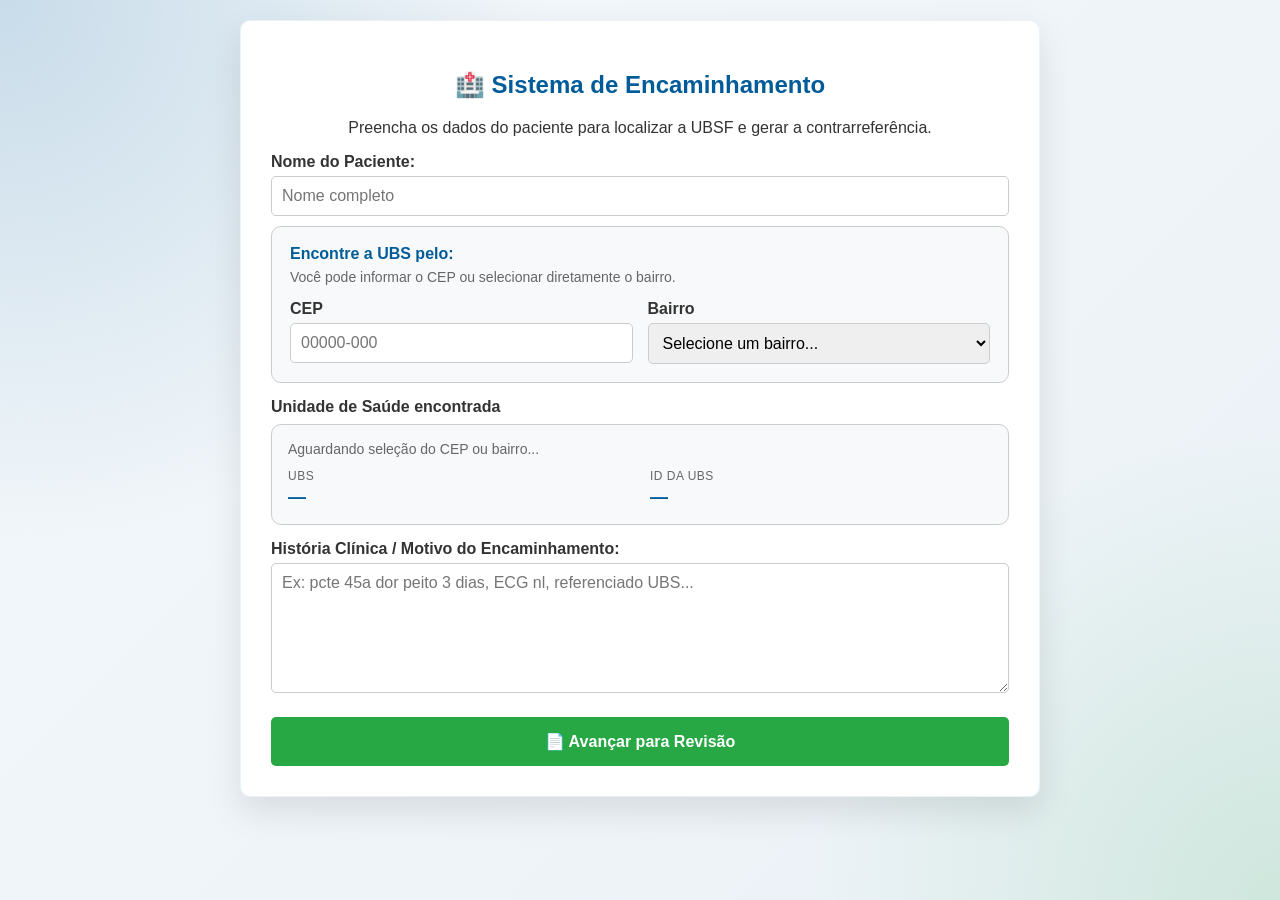
==== commit 8b44413e: "Reformulei a entrada para o usuario, tirando toda a parte de alterar, ja que nao havia necessiade. M" ====
--- a/index.html
+++ b/index.html
@@ -23,33 +23,47 @@
         </div>
 
         <div class="form-group">
-          <label for="cep">CEP (Opcional - Preenche Rua e Bairro sozinhos):</label>
-          <input type="text" id="cep" name="cep" placeholder="00000-000" maxlength="9">
-          <div id="loading-cep" class="loading">Buscando endereço...</div>
+          <div class="campo-opcao">
+            <p class="campo-opcao-titulo">Encontre a UBS pelo:</p>
+            <p class="campo-opcao-subtitulo">Você pode informar o CEP ou selecionar diretamente o bairro.</p>
+
+            <div class="linha-opcoes">
+              <div class="coluna-opcao">
+                <label for="cep">CEP</label>
+                <input type="text" id="cep" name="cep" placeholder="00000-000" maxlength="9">
+                <div id="loading-cep" class="loading">Buscando endereço...</div>
+              </div>
+
+              <div class="coluna-opcao">
+                <label for="bairro">Bairro</label>
+                <select id="bairro" name="bairro">
+                  <option value="">Selecione...</option>
+                </select>
+              </div>
+            </div>
+          </div>
         </div>
 
         <div class="form-group">
-          <label for="rua">Rua / Logradouro:</label>
-          <input type="text" id="rua" name="rua" placeholder="Nome da rua, número, complemento...">
-        </div>
+          <label>Unidade de Saúde encontrada</label>
 
-        <div class="form-group">
-          <label for="bairro">Bairro/Conjunto de Residência (Obrigatório):</label>
-          <select id="bairro" name="bairro">
-            <option value="">Selecione um bairro ou conjunto...</option>
-          </select>
-        </div>
+          <div class="resultado-ubs" id="resultado-ubs">
+            <p class="resultado-ubs-status" id="ubs-status">
+              Aguardando seleção do CEP ou bairro...
+            </p>
 
-        <div class="form-group">
-          <label for="ubs-encontrada">Unidade de Saúde de Referência:</label>
-          <input
-            type="text"
-            id="ubs-encontrada"
-            name="ubs-encontrada"
-            class="campo-readonly campo-destaque"
-            readonly
-            placeholder="Aguardando seleção do bairro..."
-          >
+            <div class="resultado-ubs-info">
+              <div class="resultado-ubs-item">
+                <span class="resultado-ubs-label">UBS</span>
+                <strong id="ubs-encontrada">—</strong>
+              </div>
+
+              <div class="resultado-ubs-item">
+                <span class="resultado-ubs-label">ID da UBS</span>
+                <strong id="ubs-id">—</strong>
+              </div>
+            </div>
+          </div>
         </div>
 
         <div class="form-group">
@@ -66,13 +80,13 @@
     <section class="container" id="tela-preview">
       <header class="page-header">
         <h2>Revisão do Encaminhamento</h2>
-        <p>Revise os dados antes de gerar o documento finalizado para o paciente.</p>
+        <p>É possíve alterar a descrição apenas clicando no campo abaixo. Após os ajustes, gere o documento finalizado para o paciente clicando em 'Confirmar e Imprimir'.</p>
       </header>
 
       <div class="card-revisao">
         <p><strong>Paciente:</strong> <span id="rev-paciente"></span></p>
-        <p><strong>Endereço:</strong> <span id="rev-endereco"></span></p>
         <p><strong>Unidade de Destino:</strong> <span id="rev-ubs" class="texto-destaque"></span></p>
+        <p><strong>ID da UBS:</strong> <span id="rev-ubs-id"></span></p>
 
         <div class="form-group">
           <label for="rev-historia">História Clínica / Conduta (Melhorada por IA):</label>
@@ -82,7 +96,6 @@
 
       <div class="botoes-acao">
         <button type="button" class="btn-voltar" id="btn-voltar">⬅️ Voltar</button>
-        <button type="button" class="btn-alterar" id="btn-alterar">✏️ Alterar Descrição</button>
         <button type="button" class="btn-principal" id="btn-imprimir">🖨️ Confirmar e Imprimir</button>
       </div>
     </section>
@@ -95,8 +108,15 @@
       </div>
 
       <div class="campo-impresso"><strong>Paciente:</strong> <br> <span id="print-paciente"></span></div>
-      <div class="campo-impresso"><strong>Endereço Residencial:</strong> <br> <span id="print-endereco"></span></div>
-      <div class="campo-impresso"><strong>Unidade de Destino (UBSF/Centro de Saúde):</strong> <br> <span id="print-ubs"></span></div>
+      <div class="campo-impresso">
+        <strong>Unidade de Destino (UBSF/Centro de Saúde):</strong> <br>
+        <span id="print-ubs"></span>
+      </div>
+
+      <div class="campo-impresso">
+        <strong>ID da UBS:</strong> <br>
+        <span id="print-ubs-id"></span>
+      </div>
 
       <hr>
 
--- a/css/style.css
+++ b/css/style.css
@@ -27,8 +27,13 @@
   margin: 0;
   padding: 20px;
   font-family: 'Segoe UI', Tahoma, Geneva, Verdana, sans-serif;
-  background-color: var(--cor-fundo);
   color: var(--cor-texto);
+  background-color: #eef3f7;
+  background-image:
+    radial-gradient(circle at top left, rgba(0, 92, 153, 0.18) 0%, transparent 35%),
+    radial-gradient(circle at bottom right, rgba(40, 167, 69, 0.14) 0%, transparent 30%),
+    linear-gradient(135deg, #f4f8fb 0%, #eaf1f6 100%);
+  background-attachment: fixed;
 }
 
 input,
@@ -48,10 +53,11 @@
 .container {
   max-width: 800px;
   margin: 0 auto;
-  background: var(--cor-branca);
+  background: rgba(255, 255, 255, 0.98);
   padding: 30px;
   border-radius: var(--raio);
-  box-shadow: var(--sombra);
+  box-shadow: 0 14px 35px rgba(0, 0, 0, 0.10);
+  border: 1px solid rgba(0, 92, 153, 0.08);
 }
 
 .page-header h1,
@@ -129,11 +135,6 @@
   background-color: var(--cor-secundaria);
 }
 
-.btn-alterar {
-  background-color: var(--cor-alerta);
-  color: var(--cor-texto);
-}
-
 #btn-avancar {
   margin-top: 20px;
 }
@@ -151,7 +152,101 @@
 /* =========================================
    TELAS
    ========================================= */
-#tela-preview,
-#documento-oficial {
-  display: none;
+   #tela-preview,
+   #documento-oficial {
+     display: none;
+    }
+
+/* =========================================
+    CEP OU BAIRRO
+  ========================================= */
+
+.campo-opcao {
+  background-color: #f8f9fa;
+  border: 1px solid var(--cor-borda);
+  border-radius: var(--raio);
+  padding: 18px;
+  margin-top: 10px;
+}
+
+.campo-opcao-titulo {
+  margin: 0;
+  font-size: 16px;
+  font-weight: bold;
+  color: var(--cor-primaria);
+}
+
+.campo-opcao-subtitulo {
+  margin: 6px 0 15px;
+  font-size: 14px;
+  color: #666;
+}
+
+.linha-opcoes {
+  display: flex;
+  gap: 15px;
+  align-items: flex-start;
+}
+
+@media (max-width: 768px) {
+  .linha-opcoes {
+    flex-direction: column;
+  }
+}
+
+.coluna-opcao {
+  flex: 1;
+}
+
+.coluna-opcao label {
+  margin-top: 0;
+}
+
+/* =========================================
+    RESULTADO DA BUSCA DA UBS
+  ========================================= */
+
+
+.resultado-ubs {
+  margin-top: 8px;
+  padding: 16px;
+  border: 1px solid var(--cor-borda);
+  border-radius: var(--raio);
+  background-color: #f8f9fa;
+}
+
+.resultado-ubs-status {
+  margin: 0 0 12px;
+  font-size: 14px;
+  color: #666;
+}
+
+.resultado-ubs-info {
+  display: flex;
+  gap: 20px;
+  flex-wrap: wrap;
+}
+
+.resultado-ubs-item {
+  flex: 1;
+  min-width: 180px;
+}
+
+.resultado-ubs-label {
+  display: block;
+  margin-bottom: 4px;
+  font-size: 12px;
+  text-transform: uppercase;
+  letter-spacing: 0.5px;
+  color: #666;
+}
+
+.resultado-ubs-item strong {
+  font-size: 18px;
+  color: var(--cor-primaria);
+}
+
+.resultado-ubs--ativo {
+  border-color: var(--cor-primaria);
+  background-color: #eef6fc;
 }
